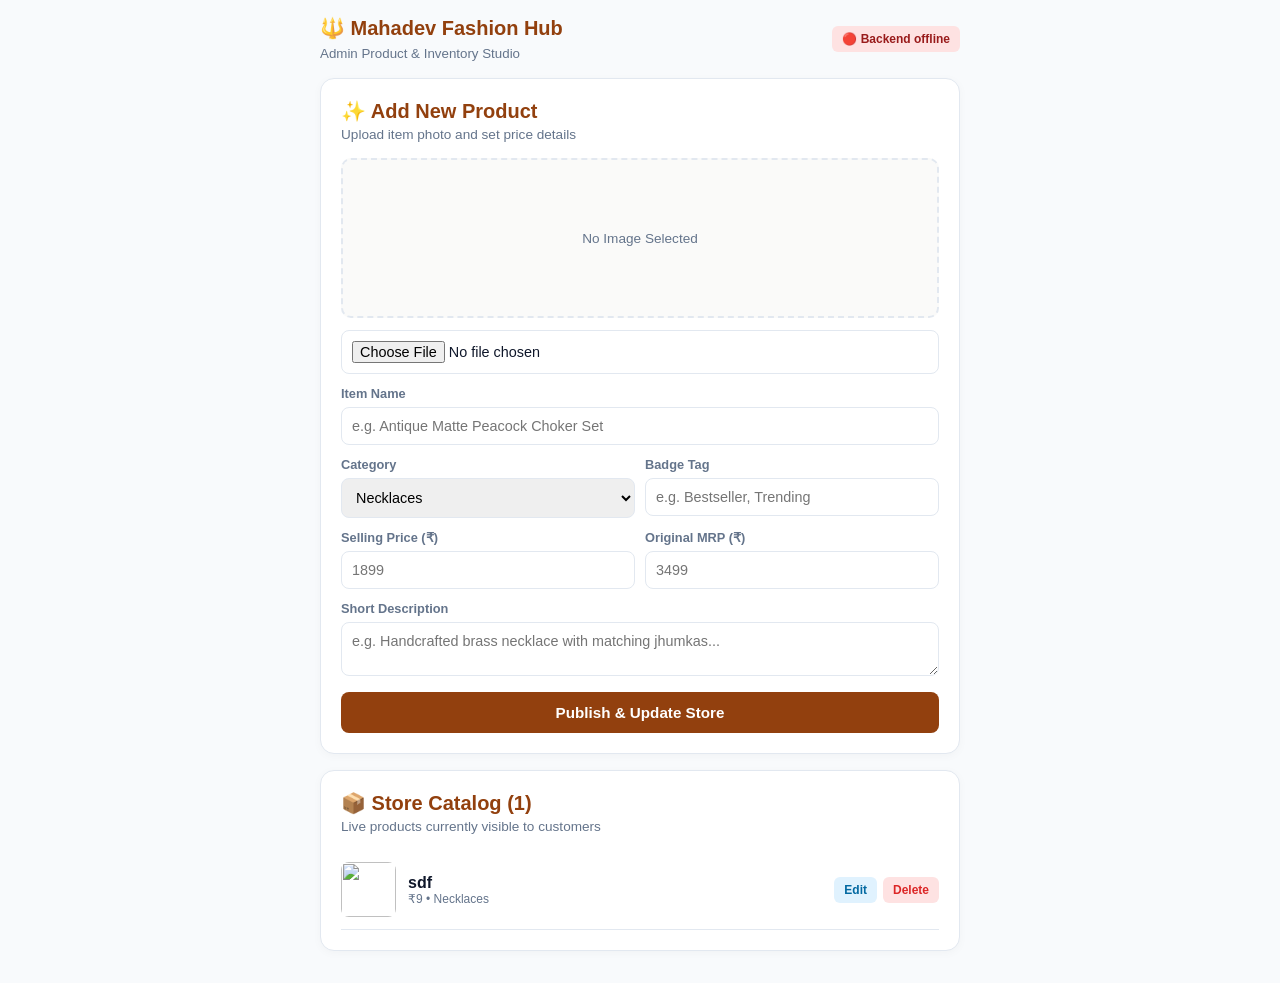
==== admin.html @ 457aa830 "Update store via backend sync" ====
<!DOCTYPE html>
<html lang="en">
<head>
  <meta charset="UTF-8">
  <meta name="viewport" content="width=device-width, initial-scale=1.0">
  <title>Mahadev Fashion Hub - Seller Admin</title>
  <style>
    :root {
      --primary: #92400e;
      --surface: #ffffff;
      --bg: #f8fafc;
      --border: #e2e8f0;
      --text: #0f172a;
      --muted: #64748b;
      --accent: #d97706;
      --success: #16a34a;
      --danger: #dc2626;
    }
    * { box-sizing: border-box; margin: 0; padding: 0; font-family: -apple-system, BlinkMacSystemFont, "Segoe UI", Roboto, sans-serif; }
    body { background: var(--bg); color: var(--text); padding: 16px; display: flex; justify-content: center; }
    .admin-container { width: 100%; max-width: 640px; }

    /* Cards */
    .card { background: var(--surface); border: 1px solid var(--border); border-radius: 14px; padding: 20px; margin-bottom: 16px; box-shadow: 0 2px 10px rgba(0,0,0,0.03); }
    h2 { font-size: 1.25rem; color: var(--primary); margin-bottom: 4px; }
    p.sub { font-size: 0.85rem; color: var(--muted); margin-bottom: 16px; }

    label { display: block; font-size: 0.8rem; font-weight: 600; color: var(--muted); margin-bottom: 6px; }
    input, select, textarea { width: 100%; padding: 10px; border: 1px solid var(--border); border-radius: 8px; font-size: 0.9rem; margin-bottom: 12px; }
    .row { display: flex; gap: 10px; }
    .row > div { flex: 1; }

    /* Image Preview */
    .preview-box { width: 100%; height: 160px; border: 2px dashed var(--border); border-radius: 10px; display: flex; align-items: center; justify-content: center; overflow: hidden; margin-bottom: 12px; background: #fafaf9; position: relative; }
    .preview-box img { width: 100%; height: 100%; object-fit: contain; display: none; }
    .preview-box span { color: var(--muted); font-size: 0.85rem; }

    /* Buttons */
    .btn { width: 100%; padding: 12px; border: none; border-radius: 8px; font-weight: 700; cursor: pointer; font-size: 0.95rem; }
    .btn-primary { background: var(--primary); color: #fff; }
    .btn-success { background: var(--success); color: #fff; }
    .btn-outline { background: transparent; border: 1px solid var(--border); color: var(--muted); margin-top: 6px; }
    
    /* Product List */
    .item-card { display: flex; gap: 12px; align-items: center; border-bottom: 1px solid var(--border); padding: 12px 0; }
    .item-card img { width: 55px; height: 55px; border-radius: 8px; object-fit: cover; }
    .item-meta { flex: 1; }
    .item-actions { display: flex; gap: 6px; }
    .btn-sm { padding: 6px 10px; border-radius: 6px; border: none; cursor: pointer; font-size: 0.75rem; font-weight: 600; }
    .btn-edit { background: #e0f2fe; color: #0369a1; }
    .btn-del { background: #fee2e2; color: var(--danger); }

    /* Settings Modal / Drawer */
    #configBanner { background: #fef3c7; border: 1px solid #fde68a; border-radius: 10px; padding: 12px; margin-bottom: 16px; font-size: 0.85rem; color: #92400e; }
  </style>
</head>
<body>

  <div class="admin-container">

    <!-- Header -->
    <div style="display:flex; justify-content:space-between; align-items:center; margin-bottom:16px;">
      <div>
        <h2>🔱 Mahadev Fashion Hub</h2>
        <small style="color:var(--muted)">Admin Product & Inventory Studio</small>
      </div>
      <span id="syncStatusBadge" style="display:inline-flex; align-items:center; gap:6px; background:#dcfce7; color:#166534; font-size:0.75rem; font-weight:600; padding:6px 10px; border-radius:6px;">🟢 Auto-Sync Active</span>
    </div>

    <!-- Backend sync notice (credentials handled server-side) -->

    <div id="statusNotice" style="display:none;" class="card"></div>

    <!-- 2. Product Editor / Upload Form -->
    <div class="card">
      <h2 id="formTitle">✨ Add New Product</h2>
      <p class="sub">Upload item photo and set price details</p>

      <input type="hidden" id="editProductId" value="">

      <!-- Image Upload & Preview -->
        <div class="preview-box" id="previewContainer">
        <span id="previewPlaceholder">No Image Selected</span>
        <img id="imgPreview" src="" alt="Product Preview">
      </div>
      <input type="file" id="imageInput" accept="image/*" onchange="handleImageSelection(event)">

      <label>Item Name</label>
      <input type="text" id="pTitle" placeholder="e.g. Antique Matte Peacock Choker Set">

      <div class="row">
        <div>
          <label>Category</label>
          <select id="pCat">
            <option value="Necklaces">Necklaces</option>
            <option value="Earrings">Earrings</option>
            <option value="Bangles">Bangles</option>
            <option value="Rings">Rings</option>
            <option value="Sarees">Sarees & Ethnic</option>
            <option value="Ornaments">Hair Ornaments</option>
            <option value="Accessories">Accessories</option>
          </select>
        </div>
        <div>
          <label>Badge Tag</label>
          <input type="text" id="pTag" placeholder="e.g. Bestseller, Trending">
        </div>
      </div>

      <div class="row">
        <div>
          <label>Selling Price (₹)</label>
          <input type="number" id="pPrice" placeholder="1899">
        </div>
        <div>
          <label>Original MRP (₹)</label>
          <input type="number" id="pMrp" placeholder="3499">
        </div>
      </div>

      <label>Short Description</label>
      <textarea id="pDesc" rows="2" placeholder="e.g. Handcrafted brass necklace with matching jhumkas..."></textarea>

      <button class="btn btn-primary" id="saveBtn" onclick="saveProduct()">Publish & Update Store</button>
      <button class="btn btn-outline" id="cancelEditBtn" style="display:none;" onclick="resetForm()">Cancel Edit</button>
    </div>

    <!-- 3. Current Live Catalog -->
    <div class="card">
      <h2>📦 Store Catalog (<span id="countDisplay">0</span>)</h2>
      <p class="sub">Live products currently visible to customers</p>
      
      <div id="itemsContainer">Loading products...</div>
    </div>

  </div>

  <script>
    let productsList = [];
    let currentBase64Image = "";

    // 1. Initialize
    document.addEventListener("DOMContentLoaded", () => {
      fetchCatalog();
      checkBackendHealth();
    });

    // 🩺 Ping backend to show real status
    async function checkBackendHealth() {
      const badge = document.getElementById("syncStatusBadge");
      if (!badge) return;
      try {
        const res = await fetch("http://localhost:5000/health", { cache: "no-store" });
        const data = await res.json();
        if (data.ok && data.token_set) {
          badge.style.background = "#dcfce7";
          badge.style.color = "#166534";
          badge.innerText = "🟢 Auto-Sync Active";
        } else {
          badge.style.background = "#fef3c7";
          badge.style.color = "#92400e";
          badge.innerText = "🟡 Backend up, no token";
        }
      } catch {
        badge.style.background = "#fee2e2";
        badge.style.color = "#991b1b";
        badge.innerText = "🔴 Backend offline";
      }
    }

    // 🔒 Credentials handled by backend Python sync script (auto_patch_sync.py).
    // No tokens or repo names stored in the browser.

    // 2. Read products directly from GitHub API
    // 📦 Catalog is loaded from local products.json only.
    // Backend Python script handles GitHub push.
    async function fetchCatalog() {
      try {
        const res = await fetch(`products.json?_t=${Date.now()}`);
        if (!res.ok) throw new Error("products.json not found");
        productsList = await res.json();
        renderCatalog();
      } catch (e) {
        document.getElementById("itemsContainer").innerHTML =
          "<p style='color:var(--muted);'>Could not load products.json — run the backend sync script.</p>";
      }
    }

    // 3. Image Compression & Handling
    // 3. Image Handling (Preview Only)
    function handleImageSelection(event) {
      const file = event.target.files[0];
      if (!file) return;
      currentImageFile = file;

      // Preview locally without uploading
      const reader = new FileReader();
      reader.onload = function(e) {
        document.getElementById("imgPreview").src = e.target.result;
        document.getElementById("imgPreview").style.display = "block";
        document.getElementById("previewPlaceholder").style.display = "none";
      };
      reader.readAsDataURL(file);
    }

    // 4. Render Catalog in Admin
    function renderCatalog() {
      document.getElementById("countDisplay").innerText = productsList.length;
      const container = document.getElementById("itemsContainer");

      if (productsList.length === 0) {
        container.innerHTML = "<p style='color:var(--muted); padding:10px 0;'>No items in catalog.</p>";
        return;
      }

      container.innerHTML = productsList.map((item, index) => `
        <div class="item-card">
          <img src="${item.image}" alt="">
          <div class="item-meta">
            <strong>${item.title}</strong>
            <div style="color:var(--muted); font-size:0.75rem;">₹${item.price} • ${item.category}</div>
          </div>
          <div class="item-actions">
            <button class="btn-sm btn-edit" onclick="editProduct(${index})">Edit</button>
            <button class="btn-sm btn-del" onclick="deleteProduct(${index})">Delete</button>
          </div>
        </div>
      `).join("");
    }

    // 5. Save / Edit Product
    async function saveProduct() {
      const title = document.getElementById("pTitle").value.trim();
      const price = Number(document.getElementById("pPrice").value);
      const mrp = Number(document.getElementById("pMrp").value) || price;
      const category = document.getElementById("pCat").value;
      const tag = document.getElementById("pTag").value.trim();
      const desc = document.getElementById("pDesc").value.trim();
      const editId = document.getElementById("editProductId").value;
      const saveBtn = document.getElementById("saveBtn");
      const original = saveBtn.innerText;

      if (!title || !price) {
        alert("Please enter product name and selling price.");
        return;
      }

      // 1. Upload image if a new file was selected
      let imgUrl = null;
      if (currentImageFile) {
        saveBtn.innerText = "⏳ Uploading image...";
        saveBtn.disabled = true;
        try {
          const form = new FormData();
          form.append("file", currentImageFile);
          form.append("filename", currentImageFile.name);
          const upRes = await fetch("http://localhost:5000/upload", {
            method: "POST",
            body: form
          });
          const upData = await upRes.json();
          if (!upData.ok) throw new Error(upData.error);
          imgUrl = upData.url;
        } catch (e) {
          alert("❌ Image upload failed: " + e.message);
          saveBtn.innerText = original;
          saveBtn.disabled = false;
          return;
        }
      } else if (editId) {
        // Keep the existing image if editing without a new file
        const existing = productsList.find(p => p.id === editId);
        if (existing) imgUrl = existing.image;
      }

      if (!imgUrl) {
        alert("Please select an image.");
        saveBtn.innerText = original;
        saveBtn.disabled = false;
        return;
      }

      // 2. Build product object and update list
      if (editId) {
        const idx = productsList.findIndex(p => p.id === editId);
        if (idx !== -1) {
          productsList[idx] = { id: editId, title, price, originalPrice: mrp, category, tag, description: desc, image: imgUrl };
        }
      } else {
        const newItem = {
          id: "AJ-" + Date.now().toString().slice(-4),
          title, price, originalPrice: mrp, category, tag: tag || "New", description: desc, image: imgUrl
        };
        productsList.unshift(newItem);
      }

      renderCatalog();
      resetForm();
      
      // 3. Push the updated catalog (with Cloudinary URLs) to GitHub
      await pushChangesToGitHub("Update product: " + title);
    }

    function editProduct(index) {
      const p = productsList[index];
      currentImageFile = null;
      document.getElementById("formTitle").innerText = "✏️ Edit Product";
      document.getElementById("editProductId").value = p.id;
      document.getElementById("pTitle").value = p.title;
      document.getElementById("pPrice").value = p.price;
      document.getElementById("pMrp").value = p.originalPrice;
      document.getElementById("pCat").value = p.category;
      document.getElementById("pTag").value = p.tag;
      document.getElementById("pDesc").value = p.description;

      document.getElementById("imgPreview").src = p.image;
      document.getElementById("imgPreview").style.display = "block";
      document.getElementById("previewPlaceholder").style.display = "none";

      document.getElementById("saveBtn").innerText = "Update & Sync";
      document.getElementById("cancelEditBtn").style.display = "block";
      window.scrollTo({ top: 0, behavior: 'smooth' });
    }

    function resetForm() {
      document.getElementById("formTitle").innerText = "✨ Add New Product";
      document.getElementById("editProductId").value = "";
      document.getElementById("pTitle").value = "";
      document.getElementById("pPrice").value = "";
      document.getElementById("pMrp").value = "";
      document.getElementById("pTag").value = "";
      document.getElementById("pDesc").value = "";
      document.getElementById("imageInput").value = "";
      document.getElementById("imgPreview").src = "";
      document.getElementById("imgPreview").style.display = "none";
      document.getElementById("previewPlaceholder").style.display = "block";
      document.getElementById("saveBtn").innerText = "Publish & Update Store";
      document.getElementById("cancelEditBtn").style.display = "none";
      currentBase64Image = null;
    }

    async function deleteProduct(index) {
      const title = productsList[index].title;
      if (confirm(`Are you sure you want to delete "${title}"?`)) {
        productsList.splice(index, 1);
        renderCatalog();
        await pushChangesToGitHub("Deleted product: " + title);
      }
    }

    // 🚀 AUTO-SYNC: POST to backend server, which pushes to GitHub
    async function pushChangesToGitHub(commitMessage) {
      const saveBtn = document.getElementById("saveBtn");
      const original = saveBtn.innerText;
      saveBtn.innerText = "⏳ Pushing to GitHub...";
      saveBtn.disabled = true;

      try {
        const res = await fetch("http://localhost:5000/save", {
          method: "POST",
          headers: { "Content-Type": "application/json" },
          body: JSON.stringify(productsList)
        });
        const data = await res.json();

        if (data.ok) {
          saveBtn.innerText = "✅ Live!";
          setTimeout(() => {
            saveBtn.innerText = original;
            saveBtn.disabled = false;
          }, 1500);
        } else {
          alert("❌ Sync failed: " + (data.error || "Unknown error"));
          saveBtn.innerText = original;
          saveBtn.disabled = false;
        }
      } catch (e) {
        alert("❌ Backend not running.\n\nStart it with: start.bat\n\nError: " + e.message);
        saveBtn.innerText = original;
        saveBtn.disabled = false;
      }
    }
  </script>
</body>
</html>
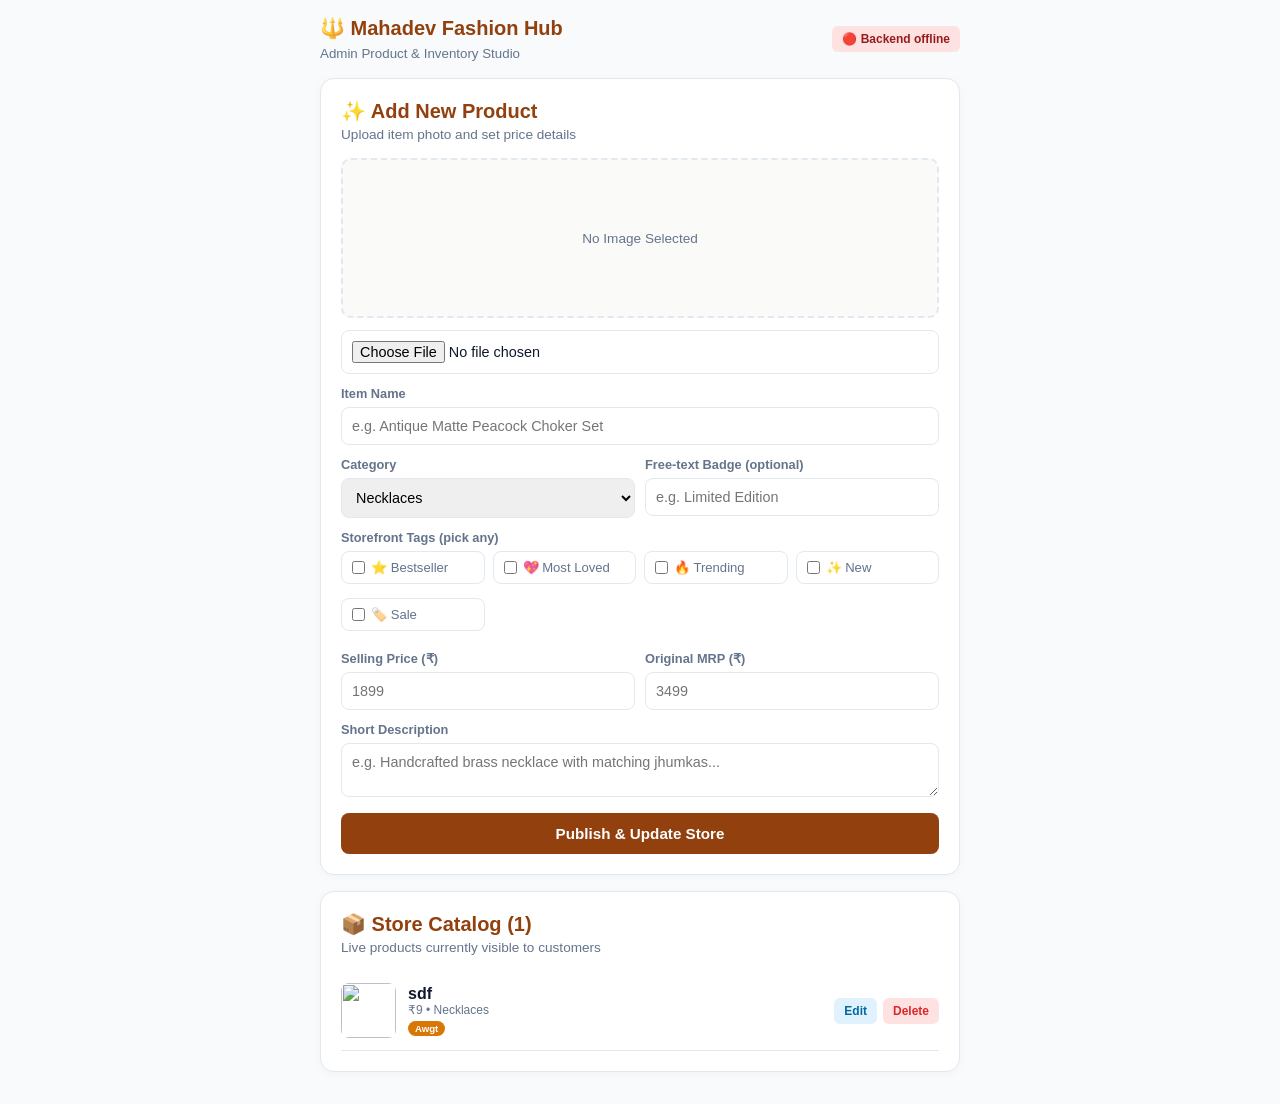
==== commit 25d5c4a8: "Update store via backend sync" ====
--- a/admin.html
+++ b/admin.html
@@ -20,7 +20,6 @@
     body { background: var(--bg); color: var(--text); padding: 16px; display: flex; justify-content: center; }
     .admin-container { width: 100%; max-width: 640px; }
 
-    /* Cards */
     .card { background: var(--surface); border: 1px solid var(--border); border-radius: 14px; padding: 20px; margin-bottom: 16px; box-shadow: 0 2px 10px rgba(0,0,0,0.03); }
     h2 { font-size: 1.25rem; color: var(--primary); margin-bottom: 4px; }
     p.sub { font-size: 0.85rem; color: var(--muted); margin-bottom: 16px; }
@@ -34,13 +33,50 @@
     .preview-box { width: 100%; height: 160px; border: 2px dashed var(--border); border-radius: 10px; display: flex; align-items: center; justify-content: center; overflow: hidden; margin-bottom: 12px; background: #fafaf9; position: relative; }
     .preview-box img { width: 100%; height: 100%; object-fit: contain; display: none; }
     .preview-box span { color: var(--muted); font-size: 0.85rem; }
+
+    /* ═══════════════════════════════════════════════════════════ */
+    /* [TAG CHECKBOXES] Multi-select tag picker                    */
+    /* ═══════════════════════════════════════════════════════════ */
+    .tag-grid {
+      display: grid;
+      grid-template-columns: repeat(auto-fill, minmax(130px, 1fr));
+      gap: 8px;
+      margin-bottom: 14px;
+    }
+    .tag-option {
+      display: flex;
+      align-items: center;
+      gap: 6px;
+      padding: 8px 10px;
+      border: 1px solid var(--border);
+      border-radius: 8px;
+      cursor: pointer;
+      font-size: 0.82rem;
+      font-weight: 500;
+      background: #fff;
+      transition: background 0.15s, border-color 0.15s;
+      user-select: none;
+    }
+    .tag-option:hover { border-color: var(--accent); }
+    .tag-option input[type="checkbox"] {
+      width: auto;
+      margin: 0;
+      padding: 0;
+      accent-color: var(--accent);
+      cursor: pointer;
+    }
+    .tag-option.checked {
+      background: #fef3c7;
+      border-color: var(--accent);
+    }
+    /* [END TAG CHECKBOXES] */
 
     /* Buttons */
     .btn { width: 100%; padding: 12px; border: none; border-radius: 8px; font-weight: 700; cursor: pointer; font-size: 0.95rem; }
     .btn-primary { background: var(--primary); color: #fff; }
     .btn-success { background: var(--success); color: #fff; }
     .btn-outline { background: transparent; border: 1px solid var(--border); color: var(--muted); margin-top: 6px; }
-    
+
     /* Product List */
     .item-card { display: flex; gap: 12px; align-items: center; border-bottom: 1px solid var(--border); padding: 12px 0; }
     .item-card img { width: 55px; height: 55px; border-radius: 8px; object-fit: cover; }
@@ -50,15 +86,28 @@
     .btn-edit { background: #e0f2fe; color: #0369a1; }
     .btn-del { background: #fee2e2; color: var(--danger); }
 
-    /* Settings Modal / Drawer */
     #configBanner { background: #fef3c7; border: 1px solid #fde68a; border-radius: 10px; padding: 12px; margin-bottom: 16px; font-size: 0.85rem; color: #92400e; }
+
+    /* Small tag pills shown in the item list */
+    .item-tags { display: flex; flex-wrap: wrap; gap: 4px; margin-top: 4px; }
+    .item-tag {
+      background: var(--accent);
+      color: #fff;
+      font-size: 0.6rem;
+      padding: 2px 7px;
+      border-radius: 10px;
+      text-transform: capitalize;
+      font-weight: 600;
+    }
   </style>
 </head>
 <body>
 
   <div class="admin-container">
 
-    <!-- Header -->
+    <!-- ═══════════════════════════════════════════════════════════ -->
+    <!-- [HEADER] Brand + sync status badge                          -->
+    <!-- ═══════════════════════════════════════════════════════════ -->
     <div style="display:flex; justify-content:space-between; align-items:center; margin-bottom:16px;">
       <div>
         <h2>🔱 Mahadev Fashion Hub</h2>
@@ -66,20 +115,20 @@
       </div>
       <span id="syncStatusBadge" style="display:inline-flex; align-items:center; gap:6px; background:#dcfce7; color:#166534; font-size:0.75rem; font-weight:600; padding:6px 10px; border-radius:6px;">🟢 Auto-Sync Active</span>
     </div>
-
-    <!-- Backend sync notice (credentials handled server-side) -->
+    <!-- [END HEADER] -->
 
     <div id="statusNotice" style="display:none;" class="card"></div>
 
-    <!-- 2. Product Editor / Upload Form -->
+    <!-- ═══════════════════════════════════════════════════════════ -->
+    <!-- [PRODUCT FORM] Add / edit product                            -->
+    <!-- ═══════════════════════════════════════════════════════════ -->
     <div class="card">
       <h2 id="formTitle">✨ Add New Product</h2>
       <p class="sub">Upload item photo and set price details</p>
 
       <input type="hidden" id="editProductId" value="">
 
-      <!-- Image Upload & Preview -->
-        <div class="preview-box" id="previewContainer">
+      <div class="preview-box" id="previewContainer">
         <span id="previewPlaceholder">No Image Selected</span>
         <img id="imgPreview" src="" alt="Product Preview">
       </div>
@@ -102,10 +151,40 @@
           </select>
         </div>
         <div>
-          <label>Badge Tag</label>
-          <input type="text" id="pTag" placeholder="e.g. Bestseller, Trending">
+          <label>Free-text Badge (optional)</label>
+          <input type="text" id="pTag" placeholder="e.g. Limited Edition">
         </div>
       </div>
+
+      <!-- ═════════════════════════════════════════════════════════ -->
+      <!-- [TAG CHECKBOXES] Multi-select tags for storefront filters -->
+      <!-- ------------------------------------------------------- -->
+      <!-- These drive the filter chips on index.html:               -->
+      <!--   bestseller  → ⭐ Best Sellers                           -->
+      <!--   most_loved  → 💖 Most Loved                             -->
+      <!--   trending    → 🔥 Trending                               -->
+      <!--   new         → ✨ New                                    -->
+      <!--   sale        → 🏷️ Sale                                   -->
+      <!-- ═════════════════════════════════════════════════════════ -->
+      <label>Storefront Tags (pick any)</label>
+      <div class="tag-grid" id="tagGrid">
+        <label class="tag-option" data-tag="bestseller">
+          <input type="checkbox" value="bestseller"> ⭐ Bestseller
+        </label>
+        <label class="tag-option" data-tag="most_loved">
+          <input type="checkbox" value="most_loved"> 💖 Most Loved
+        </label>
+        <label class="tag-option" data-tag="trending">
+          <input type="checkbox" value="trending"> 🔥 Trending
+        </label>
+        <label class="tag-option" data-tag="new">
+          <input type="checkbox" value="new"> ✨ New
+        </label>
+        <label class="tag-option" data-tag="sale">
+          <input type="checkbox" value="sale"> 🏷️ Sale
+        </label>
+      </div>
+      <!-- [END TAG CHECKBOXES] -->
 
       <div class="row">
         <div>
@@ -124,28 +203,66 @@
       <button class="btn btn-primary" id="saveBtn" onclick="saveProduct()">Publish & Update Store</button>
       <button class="btn btn-outline" id="cancelEditBtn" style="display:none;" onclick="resetForm()">Cancel Edit</button>
     </div>
-
-    <!-- 3. Current Live Catalog -->
+    <!-- [END PRODUCT FORM] -->
+
+    <!-- ═══════════════════════════════════════════════════════════ -->
+    <!-- [CATALOG LIST] Current live catalog                          -->
+    <!-- ═══════════════════════════════════════════════════════════ -->
     <div class="card">
       <h2>📦 Store Catalog (<span id="countDisplay">0</span>)</h2>
       <p class="sub">Live products currently visible to customers</p>
-      
+
       <div id="itemsContainer">Loading products...</div>
     </div>
+    <!-- [END CATALOG LIST] -->
 
   </div>
 
   <script>
+    /* ═══════════════════════════════════════════════════════════ */
+    /* [STATE] Admin panel state                                   */
+    /* ═══════════════════════════════════════════════════════════ */
     let productsList = [];
-    let currentBase64Image = "";
-
-    // 1. Initialize
+    let currentImageFile = null;
+    /* [END STATE] */
+
+    /* ═══════════════════════════════════════════════════════════ */
+    /* [INIT] Boot admin                                            */
+    /* ═══════════════════════════════════════════════════════════ */
     document.addEventListener("DOMContentLoaded", () => {
       fetchCatalog();
       checkBackendHealth();
+      setupTagCheckboxes();
     });
-
-    // 🩺 Ping backend to show real status
+    /* [END INIT] */
+
+    /* ═══════════════════════════════════════════════════════════ */
+    /* [TAG CHECKBOXES] Visual checked state + change handling      */
+    /* ═══════════════════════════════════════════════════════════ */
+    function setupTagCheckboxes() {
+      document.querySelectorAll(".tag-option input[type='checkbox']").forEach(cb => {
+        cb.addEventListener("change", () => {
+          cb.closest(".tag-option").classList.toggle("checked", cb.checked);
+        });
+      });
+    }
+
+    function getSelectedTags() {
+      return Array.from(document.querySelectorAll(".tag-option input:checked"))
+                  .map(cb => cb.value);
+    }
+
+    function setSelectedTags(tags) {
+      document.querySelectorAll(".tag-option input[type='checkbox']").forEach(cb => {
+        cb.checked = tags.includes(cb.value);
+        cb.closest(".tag-option").classList.toggle("checked", cb.checked);
+      });
+    }
+    /* [END TAG CHECKBOXES] */
+
+    /* ═══════════════════════════════════════════════════════════ */
+    /* [HEALTH] Backend ping                                        */
+    /* ═══════════════════════════════════════════════════════════ */
     async function checkBackendHealth() {
       const badge = document.getElementById("syncStatusBadge");
       if (!badge) return;
@@ -167,33 +284,40 @@
         badge.innerText = "🔴 Backend offline";
       }
     }
-
-    // 🔒 Credentials handled by backend Python sync script (auto_patch_sync.py).
-    // No tokens or repo names stored in the browser.
-
-    // 2. Read products directly from GitHub API
-    // 📦 Catalog is loaded from local products.json only.
-    // Backend Python script handles GitHub push.
+    /* [END HEALTH] */
+
+    /* ═══════════════════════════════════════════════════════════ */
+    /* [FETCH] Load products.json                                   */
+    /* ═══════════════════════════════════════════════════════════ */
     async function fetchCatalog() {
       try {
         const res = await fetch(`products.json?_t=${Date.now()}`);
         if (!res.ok) throw new Error("products.json not found");
         productsList = await res.json();
+
+        // Backwards compat: convert old single "tag" to "tags" array
+        productsList.forEach(p => {
+          if (!Array.isArray(p.tags)) {
+            p.tags = p.tag ? [String(p.tag).toLowerCase().replace(/\s+/g, "_")] : [];
+          }
+        });
+
         renderCatalog();
       } catch (e) {
         document.getElementById("itemsContainer").innerHTML =
           "<p style='color:var(--muted);'>Could not load products.json — run the backend sync script.</p>";
       }
     }
-
-    // 3. Image Compression & Handling
-    // 3. Image Handling (Preview Only)
+    /* [END FETCH] */
+
+    /* ═══════════════════════════════════════════════════════════ */
+    /* [IMAGE] Preview only (upload happens on save)                */
+    /* ═══════════════════════════════════════════════════════════ */
     function handleImageSelection(event) {
       const file = event.target.files[0];
       if (!file) return;
       currentImageFile = file;
 
-      // Preview locally without uploading
       const reader = new FileReader();
       reader.onload = function(e) {
         document.getElementById("imgPreview").src = e.target.result;
@@ -202,8 +326,11 @@
       };
       reader.readAsDataURL(file);
     }
-
-    // 4. Render Catalog in Admin
+    /* [END IMAGE] */
+
+    /* ═══════════════════════════════════════════════════════════ */
+    /* [RENDER] Catalog list                                        */
+    /* ═══════════════════════════════════════════════════════════ */
     function renderCatalog() {
       document.getElementById("countDisplay").innerText = productsList.length;
       const container = document.getElementById("itemsContainer");
@@ -213,29 +340,39 @@
         return;
       }
 
-      container.innerHTML = productsList.map((item, index) => `
+      container.innerHTML = productsList.map((item, index) => {
+        const tagPills = (item.tags || []).map(t =>
+          `<span class="item-tag">${t.replace("_", " ")}</span>`
+        ).join("");
+
+        return `
         <div class="item-card">
           <img src="${item.image}" alt="">
           <div class="item-meta">
             <strong>${item.title}</strong>
             <div style="color:var(--muted); font-size:0.75rem;">₹${item.price} • ${item.category}</div>
+            ${tagPills ? `<div class="item-tags">${tagPills}</div>` : ""}
           </div>
           <div class="item-actions">
             <button class="btn-sm btn-edit" onclick="editProduct(${index})">Edit</button>
             <button class="btn-sm btn-del" onclick="deleteProduct(${index})">Delete</button>
           </div>
         </div>
-      `).join("");
-    }
-
-    // 5. Save / Edit Product
+      `;
+      }).join("");
+    }
+    /* [END RENDER] */
+
+    /* ═══════════════════════════════════════════════════════════ */
+    /* [SAVE] Upload image (if new) + save product                  */
+    /* ═══════════════════════════════════════════════════════════ */
     async function saveProduct() {
       const title = document.getElementById("pTitle").value.trim();
       const price = Number(document.getElementById("pPrice").value);
-      const mrp = Number(document.getElementById("pMrp").value) || price;
+      const mrp   = Number(document.getElementById("pMrp").value) || price;
       const category = document.getElementById("pCat").value;
-      const tag = document.getElementById("pTag").value.trim();
-      const desc = document.getElementById("pDesc").value.trim();
+      const freeTag  = document.getElementById("pTag").value.trim();
+      const desc  = document.getElementById("pDesc").value.trim();
       const editId = document.getElementById("editProductId").value;
       const saveBtn = document.getElementById("saveBtn");
       const original = saveBtn.innerText;
@@ -244,6 +381,8 @@
         alert("Please enter product name and selling price.");
         return;
       }
+
+      const selectedTags = getSelectedTags();
 
       // 1. Upload image if a new file was selected
       let imgUrl = null;
@@ -268,7 +407,6 @@
           return;
         }
       } else if (editId) {
-        // Keep the existing image if editing without a new file
         const existing = productsList.find(p => p.id === editId);
         if (existing) imgUrl = existing.image;
       }
@@ -280,38 +418,49 @@
         return;
       }
 
-      // 2. Build product object and update list
+      // 2. Build product object
+      const productObj = {
+        id: editId || "AJ-" + Date.now().toString().slice(-4),
+        title,
+        price,
+        originalPrice: mrp,
+        category,
+        tag: freeTag,           // kept for backwards compat
+        tags: selectedTags,     // new multi-tag array
+        description: desc,
+        image: imgUrl
+      };
+
       if (editId) {
         const idx = productsList.findIndex(p => p.id === editId);
-        if (idx !== -1) {
-          productsList[idx] = { id: editId, title, price, originalPrice: mrp, category, tag, description: desc, image: imgUrl };
-        }
+        if (idx !== -1) productsList[idx] = productObj;
       } else {
-        const newItem = {
-          id: "AJ-" + Date.now().toString().slice(-4),
-          title, price, originalPrice: mrp, category, tag: tag || "New", description: desc, image: imgUrl
-        };
-        productsList.unshift(newItem);
+        productsList.unshift(productObj);
       }
 
       renderCatalog();
       resetForm();
-      
-      // 3. Push the updated catalog (with Cloudinary URLs) to GitHub
       await pushChangesToGitHub("Update product: " + title);
     }
-
+    /* [END SAVE] */
+
+    /* ═══════════════════════════════════════════════════════════ */
+    /* [EDIT] Load product into form                                */
+    /* ═══════════════════════════════════════════════════════════ */
     function editProduct(index) {
       const p = productsList[index];
       currentImageFile = null;
+
       document.getElementById("formTitle").innerText = "✏️ Edit Product";
       document.getElementById("editProductId").value = p.id;
       document.getElementById("pTitle").value = p.title;
       document.getElementById("pPrice").value = p.price;
-      document.getElementById("pMrp").value = p.originalPrice;
-      document.getElementById("pCat").value = p.category;
-      document.getElementById("pTag").value = p.tag;
-      document.getElementById("pDesc").value = p.description;
+      document.getElementById("pMrp").value   = p.originalPrice;
+      document.getElementById("pCat").value   = p.category;
+      document.getElementById("pTag").value   = p.tag || "";
+      document.getElementById("pDesc").value  = p.description;
+
+      setSelectedTags(p.tags || []);
 
       document.getElementById("imgPreview").src = p.image;
       document.getElementById("imgPreview").style.display = "block";
@@ -319,26 +468,35 @@
 
       document.getElementById("saveBtn").innerText = "Update & Sync";
       document.getElementById("cancelEditBtn").style.display = "block";
-      window.scrollTo({ top: 0, behavior: 'smooth' });
-    }
-
+      window.scrollTo({ top: 0, behavior: "smooth" });
+    }
+    /* [END EDIT] */
+
+    /* ═══════════════════════════════════════════════════════════ */
+    /* [RESET] Clear form                                           */
+    /* ═══════════════════════════════════════════════════════════ */
     function resetForm() {
       document.getElementById("formTitle").innerText = "✨ Add New Product";
       document.getElementById("editProductId").value = "";
       document.getElementById("pTitle").value = "";
       document.getElementById("pPrice").value = "";
-      document.getElementById("pMrp").value = "";
-      document.getElementById("pTag").value = "";
-      document.getElementById("pDesc").value = "";
+      document.getElementById("pMrp").value   = "";
+      document.getElementById("pTag").value   = "";
+      document.getElementById("pDesc").value  = "";
       document.getElementById("imageInput").value = "";
       document.getElementById("imgPreview").src = "";
       document.getElementById("imgPreview").style.display = "none";
       document.getElementById("previewPlaceholder").style.display = "block";
       document.getElementById("saveBtn").innerText = "Publish & Update Store";
       document.getElementById("cancelEditBtn").style.display = "none";
-      currentBase64Image = null;
-    }
-
+      currentImageFile = null;
+      setSelectedTags([]);
+    }
+    /* [END RESET] */
+
+    /* ═══════════════════════════════════════════════════════════ */
+    /* [DELETE] Remove product                                      */
+    /* ═══════════════════════════════════════════════════════════ */
     async function deleteProduct(index) {
       const title = productsList[index].title;
       if (confirm(`Are you sure you want to delete "${title}"?`)) {
@@ -347,8 +505,11 @@
         await pushChangesToGitHub("Deleted product: " + title);
       }
     }
-
-    // 🚀 AUTO-SYNC: POST to backend server, which pushes to GitHub
+    /* [END DELETE] */
+
+    /* ═══════════════════════════════════════════════════════════ */
+    /* [PUSH] Send catalog to backend → GitHub                      */
+    /* ═══════════════════════════════════════════════════════════ */
     async function pushChangesToGitHub(commitMessage) {
       const saveBtn = document.getElementById("saveBtn");
       const original = saveBtn.innerText;
@@ -380,6 +541,7 @@
         saveBtn.disabled = false;
       }
     }
+    /* [END PUSH] */
   </script>
 </body>
 </html>
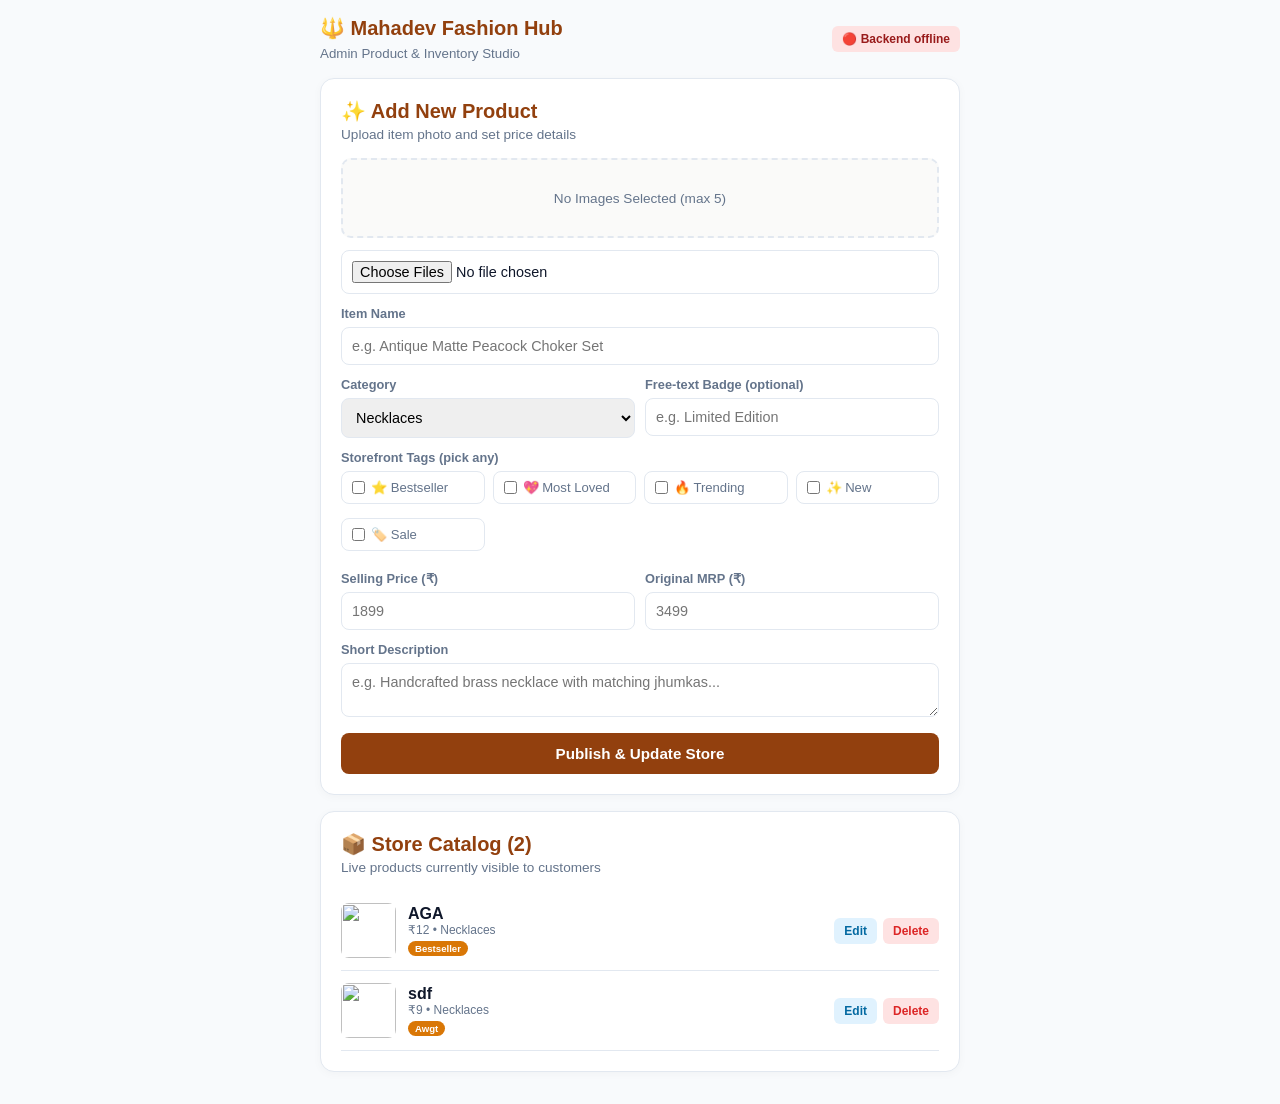
==== commit 3c6599cb: "Update store via backend sync" ====
--- a/admin.html
+++ b/admin.html
@@ -30,9 +30,56 @@
     .row > div { flex: 1; }
 
     /* Image Preview */
-    .preview-box { width: 100%; height: 160px; border: 2px dashed var(--border); border-radius: 10px; display: flex; align-items: center; justify-content: center; overflow: hidden; margin-bottom: 12px; background: #fafaf9; position: relative; }
-    .preview-box img { width: 100%; height: 100%; object-fit: contain; display: none; }
-    .preview-box span { color: var(--muted); font-size: 0.85rem; }
+    .preview-grid {
+      display: grid;
+      grid-template-columns: repeat(auto-fill, minmax(80px, 1fr));
+      gap: 8px;
+      min-height: 80px;
+      padding: 10px;
+      border: 2px dashed var(--border);
+      border-radius: 10px;
+      background: #fafaf9;
+      margin-bottom: 12px;
+      align-items: center;
+      justify-content: center;
+    }
+    .preview-grid > span {
+      grid-column: 1 / -1;
+      text-align: center;
+      color: var(--muted);
+      font-size: 0.85rem;
+    }
+    .preview-item {
+      position: relative;
+      aspect-ratio: 1/1;
+      border-radius: 8px;
+      overflow: hidden;
+      border: 1px solid var(--border);
+      background: #fff;
+    }
+    .preview-item img {
+      width: 100%;
+      height: 100%;
+      object-fit: cover;
+      display: block;
+    }
+    .preview-remove {
+      position: absolute;
+      top: 2px;
+      right: 2px;
+      width: 20px;
+      height: 20px;
+      border-radius: 50%;
+      background: rgba(220,38,38,0.9);
+      color: #fff;
+      border: none;
+      font-size: 12px;
+      line-height: 1;
+      cursor: pointer;
+      display: flex;
+      align-items: center;
+      justify-content: center;
+    }
 
     /* ═══════════════════════════════════════════════════════════ */
     /* [TAG CHECKBOXES] Multi-select tag picker                    */
@@ -128,11 +175,10 @@
 
       <input type="hidden" id="editProductId" value="">
 
-      <div class="preview-box" id="previewContainer">
-        <span id="previewPlaceholder">No Image Selected</span>
-        <img id="imgPreview" src="" alt="Product Preview">
+      <div class="preview-grid" id="previewGrid">
+        <span id="previewPlaceholder">No Images Selected (max 5)</span>
       </div>
-      <input type="file" id="imageInput" accept="image/*" onchange="handleImageSelection(event)">
+      <input type="file" id="imageInput" accept="image/*" multiple onchange="handleImageSelection(event)">
 
       <label>Item Name</label>
       <input type="text" id="pTitle" placeholder="e.g. Antique Matte Peacock Choker Set">
@@ -223,7 +269,8 @@
     /* [STATE] Admin panel state                                   */
     /* ═══════════════════════════════════════════════════════════ */
     let productsList = [];
-    let currentImageFile = null;
+    let currentImageFiles = [];   // array of File objects (max 5)
+    let existingImageUrls = [];   // URLs kept when editing (no new upload)
     /* [END STATE] */
 
     /* ═══════════════════════════════════════════════════════════ */
@@ -314,17 +361,60 @@
     /* [IMAGE] Preview only (upload happens on save)                */
     /* ═══════════════════════════════════════════════════════════ */
     function handleImageSelection(event) {
-      const file = event.target.files[0];
-      if (!file) return;
-      currentImageFile = file;
-
-      const reader = new FileReader();
-      reader.onload = function(e) {
-        document.getElementById("imgPreview").src = e.target.result;
-        document.getElementById("imgPreview").style.display = "block";
-        document.getElementById("previewPlaceholder").style.display = "none";
-      };
-      reader.readAsDataURL(file);
+      const files = Array.from(event.target.files || []);
+      if (!files.length) return;
+
+      const remaining = 5 - currentImageFiles.length;
+      if (remaining <= 0) {
+        alert("Max 5 images per product.");
+        event.target.value = "";
+        return;
+      }
+
+      files.slice(0, remaining).forEach(f => currentImageFiles.push(f));
+      if (files.length > remaining) {
+        alert("Only first " + remaining + " added (max 5 total).");
+      }
+
+      event.target.value = "";
+      renderPreviewGrid();
+    }
+
+    function renderPreviewGrid() {
+      const grid = document.getElementById("previewGrid");
+      const ph = document.getElementById("previewPlaceholder");
+
+      const hasAny = currentImageFiles.length > 0 || existingImageUrls.length > 0;
+      if (!hasAny) {
+        grid.innerHTML = '<span id="previewPlaceholder">No Images Selected (max 5)</span>';
+        return;
+      }
+
+      const existingHTML = existingImageUrls.map((url, i) => `
+        <div class="preview-item">
+          <img src="${url}" alt="">
+          <button type="button" class="preview-remove" onclick="removeExistingImage(${i})">×</button>
+        </div>
+      `).join("");
+
+      const newHTML = currentImageFiles.map((file, i) => `
+        <div class="preview-item">
+          <img src="${URL.createObjectURL(file)}" alt="">
+          <button type="button" class="preview-remove" onclick="removeNewImage(${i})">×</button>
+        </div>
+      `).join("");
+
+      grid.innerHTML = existingHTML + newHTML;
+    }
+
+    function removeExistingImage(idx) {
+      existingImageUrls.splice(idx, 1);
+      renderPreviewGrid();
+    }
+
+    function removeNewImage(idx) {
+      currentImageFiles.splice(idx, 1);
+      renderPreviewGrid();
     }
     /* [END IMAGE] */
 
@@ -345,9 +435,10 @@
           `<span class="item-tag">${t.replace("_", " ")}</span>`
         ).join("");
 
+        const thumb = (item.images && item.images[0]) || item.image || "";
         return `
         <div class="item-card">
-          <img src="${item.image}" alt="">
+          <img src="${thumb}" alt="">
           <div class="item-meta">
             <strong>${item.title}</strong>
             <div style="color:var(--muted); font-size:0.75rem;">₹${item.price} • ${item.category}</div>
@@ -384,35 +475,36 @@
 
       const selectedTags = getSelectedTags();
 
-      // 1. Upload image if a new file was selected
-      let imgUrl = null;
-      if (currentImageFile) {
-        saveBtn.innerText = "⏳ Uploading image...";
+      // 1. Upload new images (if any were picked)
+      let uploadedUrls = [];
+      if (currentImageFiles.length > 0) {
+        saveBtn.innerText = "⏳ Uploading " + currentImageFiles.length + " image(s)...";
         saveBtn.disabled = true;
         try {
           const form = new FormData();
-          form.append("file", currentImageFile);
-          form.append("filename", currentImageFile.name);
+          currentImageFiles.forEach(f => form.append("file", f));
+          form.append("category", category);
+          form.append("product_id", editId || ("AJ-" + Date.now().toString().slice(-4)));
           const upRes = await fetch("http://localhost:5000/upload", {
             method: "POST",
             body: form
           });
           const upData = await upRes.json();
           if (!upData.ok) throw new Error(upData.error);
-          imgUrl = upData.url;
+          uploadedUrls = upData.urls || [upData.url];
         } catch (e) {
           alert("❌ Image upload failed: " + e.message);
           saveBtn.innerText = original;
           saveBtn.disabled = false;
           return;
         }
-      } else if (editId) {
-        const existing = productsList.find(p => p.id === editId);
-        if (existing) imgUrl = existing.image;
-      }
-
-      if (!imgUrl) {
-        alert("Please select an image.");
+      }
+
+      // Combine: newly uploaded + kept existing (edit mode)
+      const finalImages = [...uploadedUrls, ...existingImageUrls];
+
+      if (finalImages.length === 0) {
+        alert("Please select at least one image.");
         saveBtn.innerText = original;
         saveBtn.disabled = false;
         return;
@@ -425,10 +517,11 @@
         price,
         originalPrice: mrp,
         category,
-        tag: freeTag,           // kept for backwards compat
-        tags: selectedTags,     // new multi-tag array
+        tag: freeTag,
+        tags: selectedTags,
         description: desc,
-        image: imgUrl
+        image: finalImages[0],       // backwards compat (first image)
+        images: finalImages          // new multi-image array
       };
 
       if (editId) {
@@ -449,7 +542,9 @@
     /* ═══════════════════════════════════════════════════════════ */
     function editProduct(index) {
       const p = productsList[index];
-      currentImageFile = null;
+      currentImageFiles = [];
+      existingImageUrls = (p.images && p.images.length) ? [...p.images]
+                        : (p.image ? [p.image] : []);
 
       document.getElementById("formTitle").innerText = "✏️ Edit Product";
       document.getElementById("editProductId").value = p.id;
@@ -461,10 +556,7 @@
       document.getElementById("pDesc").value  = p.description;
 
       setSelectedTags(p.tags || []);
-
-      document.getElementById("imgPreview").src = p.image;
-      document.getElementById("imgPreview").style.display = "block";
-      document.getElementById("previewPlaceholder").style.display = "none";
+      renderPreviewGrid();
 
       document.getElementById("saveBtn").innerText = "Update & Sync";
       document.getElementById("cancelEditBtn").style.display = "block";
@@ -484,13 +576,12 @@
       document.getElementById("pTag").value   = "";
       document.getElementById("pDesc").value  = "";
       document.getElementById("imageInput").value = "";
-      document.getElementById("imgPreview").src = "";
-      document.getElementById("imgPreview").style.display = "none";
-      document.getElementById("previewPlaceholder").style.display = "block";
       document.getElementById("saveBtn").innerText = "Publish & Update Store";
       document.getElementById("cancelEditBtn").style.display = "none";
-      currentImageFile = null;
+      currentImageFiles = [];
+      existingImageUrls = [];
       setSelectedTags([]);
+      renderPreviewGrid();
     }
     /* [END RESET] */
 
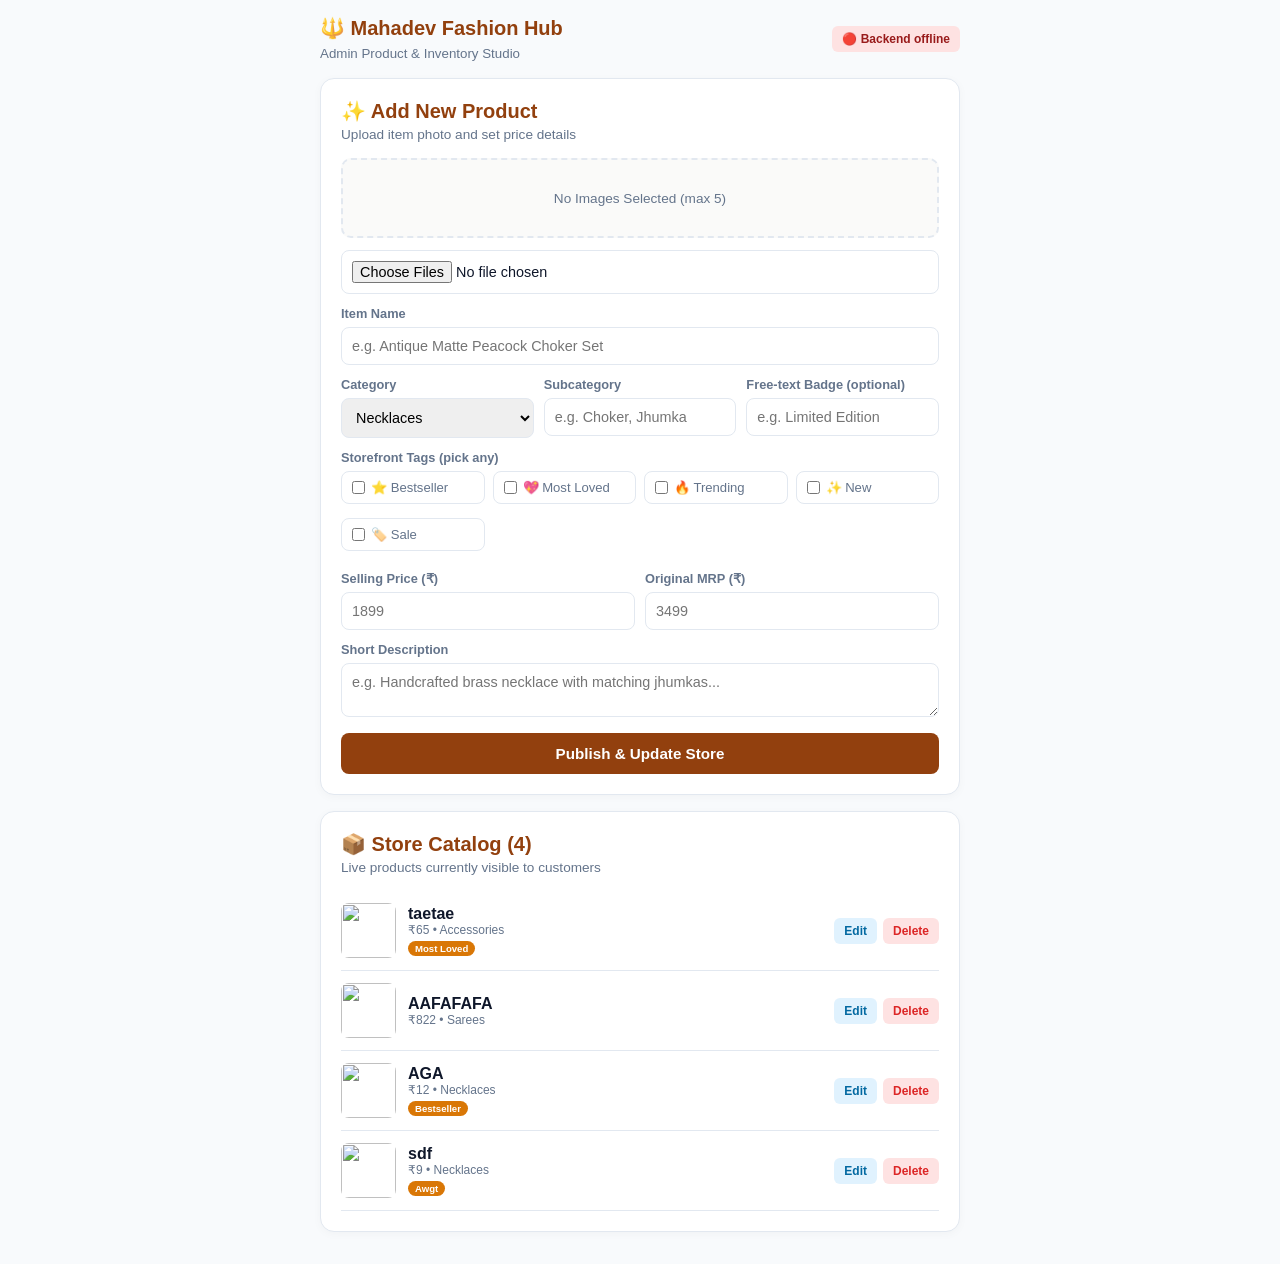
==== commit 62463f0a: "Update store via backend sync" ====
--- a/admin.html
+++ b/admin.html
@@ -195,6 +195,10 @@
             <option value="Ornaments">Hair Ornaments</option>
             <option value="Accessories">Accessories</option>
           </select>
+        </div>
+        <div>
+          <label>Subcategory</label>
+          <input type="text" id="pSubCat" placeholder="e.g. Choker, Jhumka">
         </div>
         <div>
           <label>Free-text Badge (optional)</label>
@@ -462,6 +466,7 @@
       const price = Number(document.getElementById("pPrice").value);
       const mrp   = Number(document.getElementById("pMrp").value) || price;
       const category = document.getElementById("pCat").value;
+      const subcategory = document.getElementById("pSubCat").value.trim();
       const freeTag  = document.getElementById("pTag").value.trim();
       const desc  = document.getElementById("pDesc").value.trim();
       const editId = document.getElementById("editProductId").value;
@@ -517,6 +522,7 @@
         price,
         originalPrice: mrp,
         category,
+        subcategory,
         tag: freeTag,
         tags: selectedTags,
         description: desc,
@@ -552,6 +558,7 @@
       document.getElementById("pPrice").value = p.price;
       document.getElementById("pMrp").value   = p.originalPrice;
       document.getElementById("pCat").value   = p.category;
+      document.getElementById("pSubCat").value = p.subcategory || "";
       document.getElementById("pTag").value   = p.tag || "";
       document.getElementById("pDesc").value  = p.description;
 
@@ -574,6 +581,7 @@
       document.getElementById("pPrice").value = "";
       document.getElementById("pMrp").value   = "";
       document.getElementById("pTag").value   = "";
+      document.getElementById("pSubCat").value = "";
       document.getElementById("pDesc").value  = "";
       document.getElementById("imageInput").value = "";
       document.getElementById("saveBtn").innerText = "Publish & Update Store";
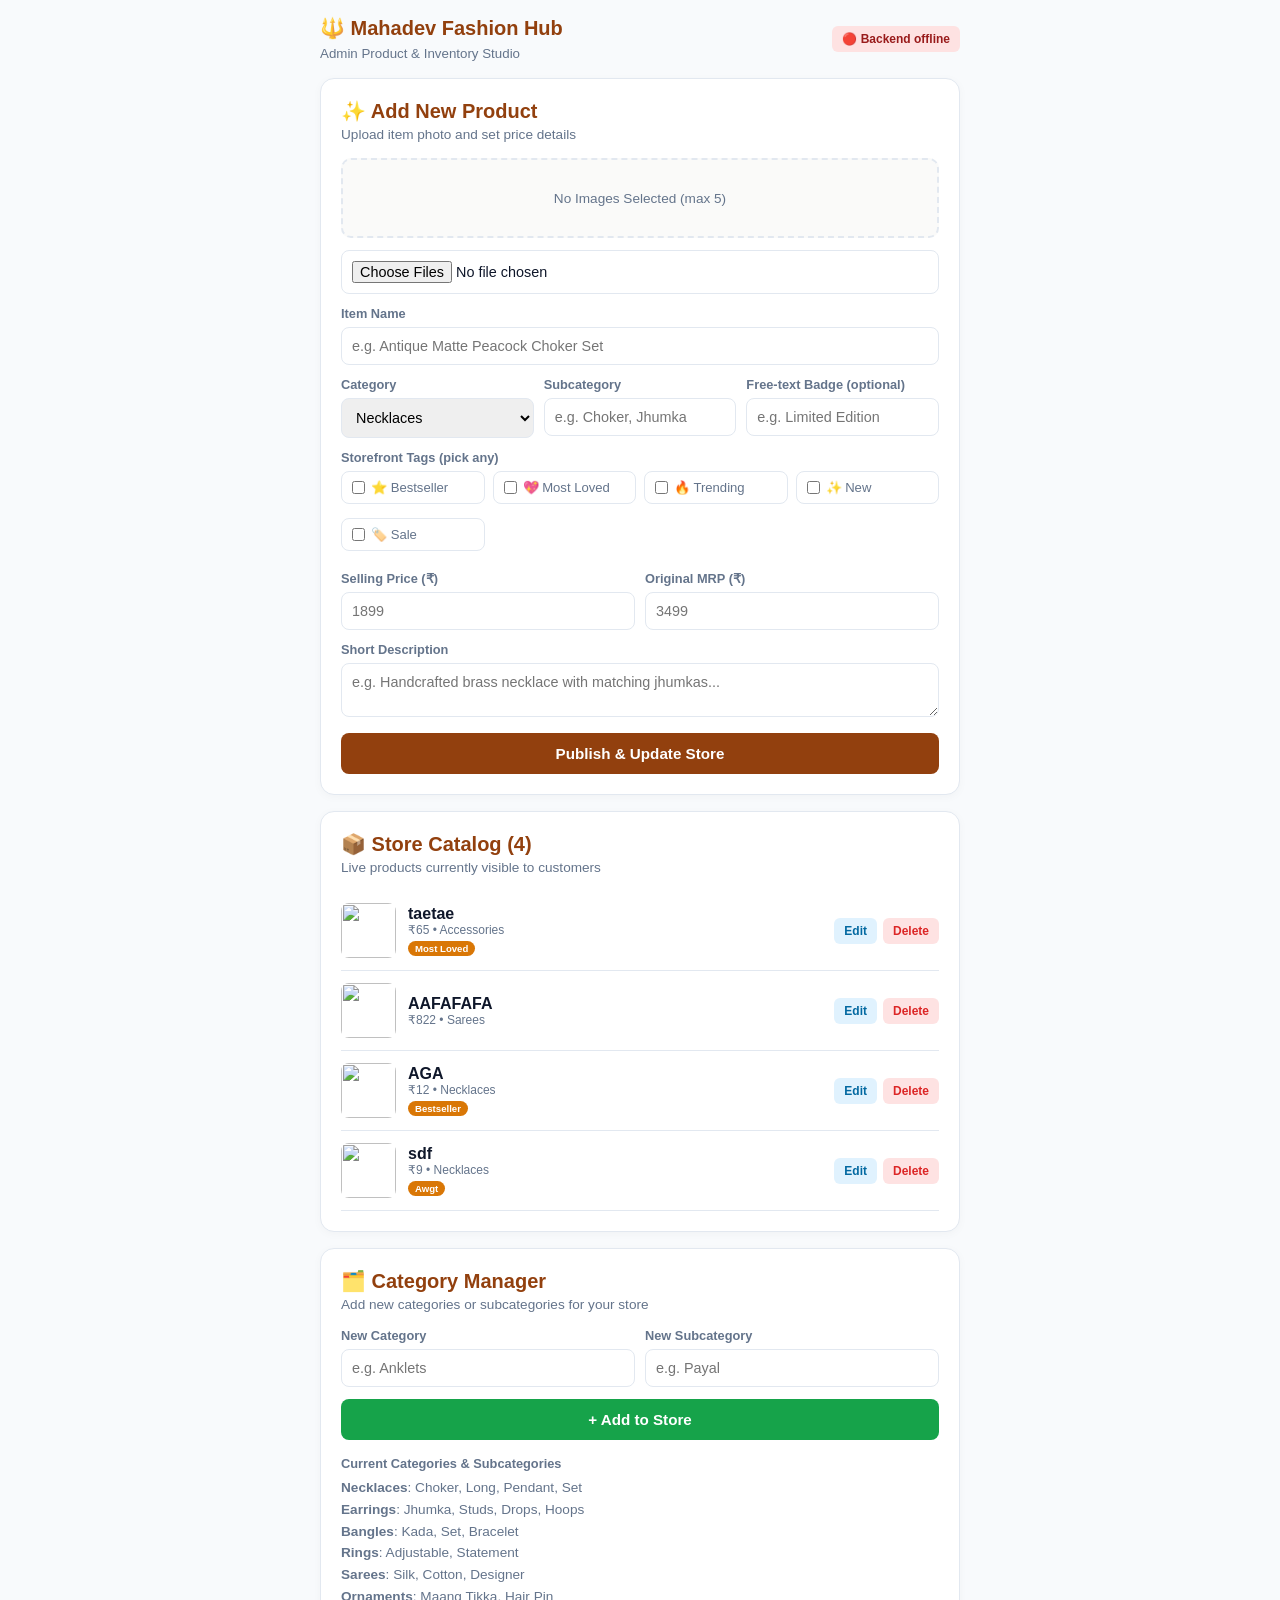
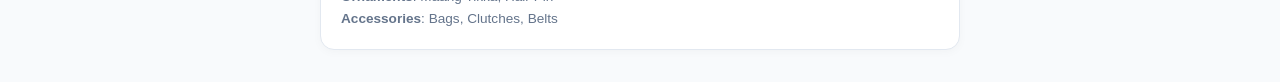
==== commit 228f8b57: "Update store via backend sync" ====
--- a/admin.html
+++ b/admin.html
@@ -266,6 +266,34 @@
     </div>
     <!-- [END CATALOG LIST] -->
 
+    <!-- ═══════════════════════════════════════════════════════════ -->
+    <!-- [CATEGORY MANAGER] Add Categories & Subcategories            -->
+    <!-- ═══════════════════════════════════════════════════════════ -->
+    <div class="card">
+      <h2>🗂️ Category Manager</h2>
+      <p class="sub">Add new categories or subcategories for your store</p>
+
+      <div class="row">
+        <div>
+          <label>New Category</label>
+          <input type="text" id="newCatName" placeholder="e.g. Anklets">
+        </div>
+        <div>
+          <label>New Subcategory</label>
+          <input type="text" id="newSubCatName" placeholder="e.g. Payal">
+        </div>
+      </div>
+      <button class="btn btn-success" onclick="addCategory()">+ Add to Store</button>
+      
+      <div style="margin-top: 16px;">
+        <label>Current Categories & Subcategories</label>
+        <div id="categoryListDisplay" style="font-size: 0.85rem; color: var(--muted); line-height: 1.6;">
+          Loading...
+        </div>
+      </div>
+    </div>
+    <!-- [END CATEGORY MANAGER] -->
+
   </div>
 
   <script>
@@ -275,6 +303,7 @@
     let productsList = [];
     let currentImageFiles = [];   // array of File objects (max 5)
     let existingImageUrls = [];   // URLs kept when editing (no new upload)
+    let storeCategories = {};     // { "Necklaces": ["Choker", "Long"] }
     /* [END STATE] */
 
     /* ═══════════════════════════════════════════════════════════ */
@@ -284,6 +313,7 @@
       fetchCatalog();
       checkBackendHealth();
       setupTagCheckboxes();
+      fetchCategories();
     });
     /* [END INIT] */
 
@@ -336,6 +366,114 @@
       }
     }
     /* [END HEALTH] */
+
+    /* ═══════════════════════════════════════════════════════════ */
+    /* [CATEGORIES] Manage Categories & Subcategories               */
+    /* ═══════════════════════════════════════════════════════════ */
+    async function fetchCategories() {
+      try {
+        const res = await fetch(`categories.json?_t=${Date.now()}`);
+        if (res.ok) {
+          storeCategories = await res.json();
+        } else {
+          // Fallback if categories.json doesn't exist yet
+          storeCategories = {
+            "Necklaces": ["Choker", "Long", "Pendant", "Set"],
+            "Earrings": ["Jhumka", "Studs", "Drops", "Hoops"],
+            "Bangles": ["Kada", "Set", "Bracelet"],
+            "Rings": ["Adjustable", "Statement"],
+            "Sarees": ["Silk", "Cotton", "Designer"],
+            "Ornaments": ["Maang Tikka", "Hair Pin"],
+            "Accessories": ["Bags", "Clutches", "Belts"]
+          };
+        }
+        renderCategories();
+        updateCategoryDropdown();
+      } catch (e) {
+        console.error("Could not load categories.json", e);
+      }
+    }
+
+    function renderCategories() {
+      const display = document.getElementById("categoryListDisplay");
+      if (!display) return;
+      
+      const html = Object.keys(storeCategories).map(cat => {
+        const subs = storeCategories[cat].join(", ");
+        return `<strong>${cat}</strong>: ${subs || "No subcategories"}`;
+      }).join("<br>");
+      
+      display.innerHTML = html || "No categories yet.";
+    }
+
+    function updateCategoryDropdown() {
+      const select = document.getElementById("pCat");
+      if (!select) return;
+      
+      const currentVal = select.value;
+      select.innerHTML = Object.keys(storeCategories).map(cat => 
+        `<option value="${cat}">${cat}</option>`
+      ).join("");
+      
+      if (currentVal && storeCategories[currentVal]) select.value = currentVal;
+    }
+
+    async function addCategory() {
+      const catInput = document.getElementById("newCatName").value.trim();
+      const subInput = document.getElementById("newSubCatName").value.trim();
+
+      if (!catInput && !subInput) return alert("Enter a category or subcategory name.");
+
+      if (catInput) {
+        if (!storeCategories[catInput]) storeCategories[catInput] = [];
+      }
+
+      if (subInput) {
+        const targetCat = catInput || document.getElementById("pCat").value;
+        if (!storeCategories[targetCat]) storeCategories[targetCat] = [];
+        if (!storeCategories[targetCat].includes(subInput)) {
+          storeCategories[targetCat].push(subInput);
+        }
+      }
+
+      document.getElementById("newCatName").value = "";
+      document.getElementById("newSubCatName").value = "";
+
+      renderCategories();
+      updateCategoryDropdown();
+      
+      await saveCategoriesToGitHub();
+    }
+
+    async function saveCategoriesToGitHub() {
+      const btn = document.querySelector('button[onclick="addCategory()"]');
+      const original = btn.innerText;
+      btn.innerText = "⏳ Saving...";
+      btn.disabled = true;
+
+      try {
+        const res = await fetch("http://localhost:5000/save-categories", {
+          method: "POST",
+          headers: { "Content-Type": "application/json" },
+          body: JSON.stringify(storeCategories)
+        });
+        const data = await res.json();
+        
+        if (data.ok) {
+          btn.innerText = "✅ Saved!";
+          setTimeout(() => { btn.innerText = original; btn.disabled = false; }, 1500);
+        } else {
+          alert("❌ Failed to save: " + data.error);
+          btn.innerText = original;
+          btn.disabled = false;
+        }
+      } catch (e) {
+        alert("❌ Backend not running.");
+        btn.innerText = original;
+        btn.disabled = false;
+      }
+    }
+    /* [END CATEGORIES] */
 
     /* ═══════════════════════════════════════════════════════════ */
     /* [FETCH] Load products.json                                   */
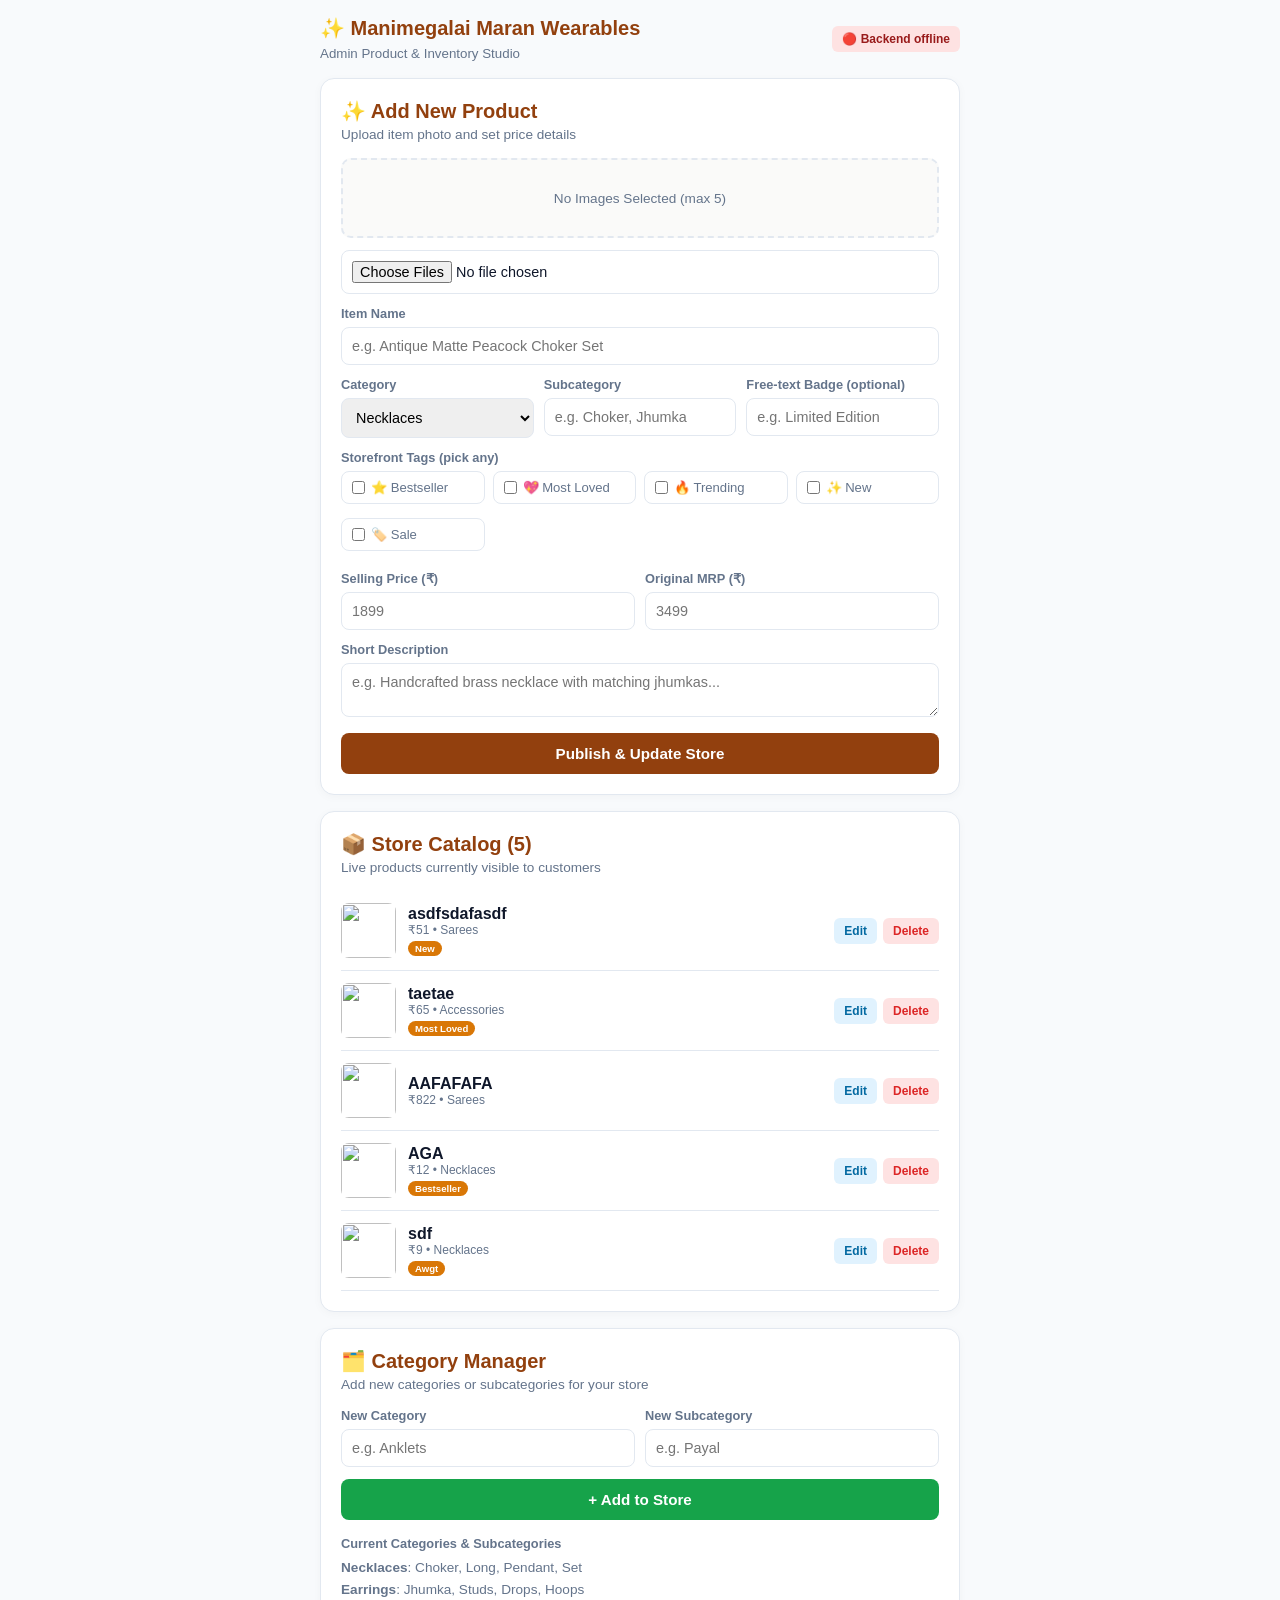
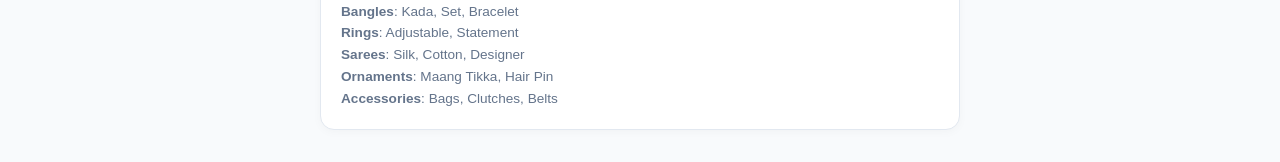
==== commit 8ba2866b: "Update store via backend sync" ====
--- a/admin.html
+++ b/admin.html
@@ -3,7 +3,7 @@
 <head>
   <meta charset="UTF-8">
   <meta name="viewport" content="width=device-width, initial-scale=1.0">
-  <title>Mahadev Fashion Hub - Seller Admin</title>
+  <title>Manimegalai Maran Wearables - Seller Admin</title>
   <style>
     :root {
       --primary: #92400e;
@@ -157,7 +157,7 @@
     <!-- ═══════════════════════════════════════════════════════════ -->
     <div style="display:flex; justify-content:space-between; align-items:center; margin-bottom:16px;">
       <div>
-        <h2>🔱 Mahadev Fashion Hub</h2>
+        <h2>✨ Manimegalai Maran Wearables</h2>
         <small style="color:var(--muted)">Admin Product & Inventory Studio</small>
       </div>
       <span id="syncStatusBadge" style="display:inline-flex; align-items:center; gap:6px; background:#dcfce7; color:#166534; font-size:0.75rem; font-weight:600; padding:6px 10px; border-radius:6px;">🟢 Auto-Sync Active</span>
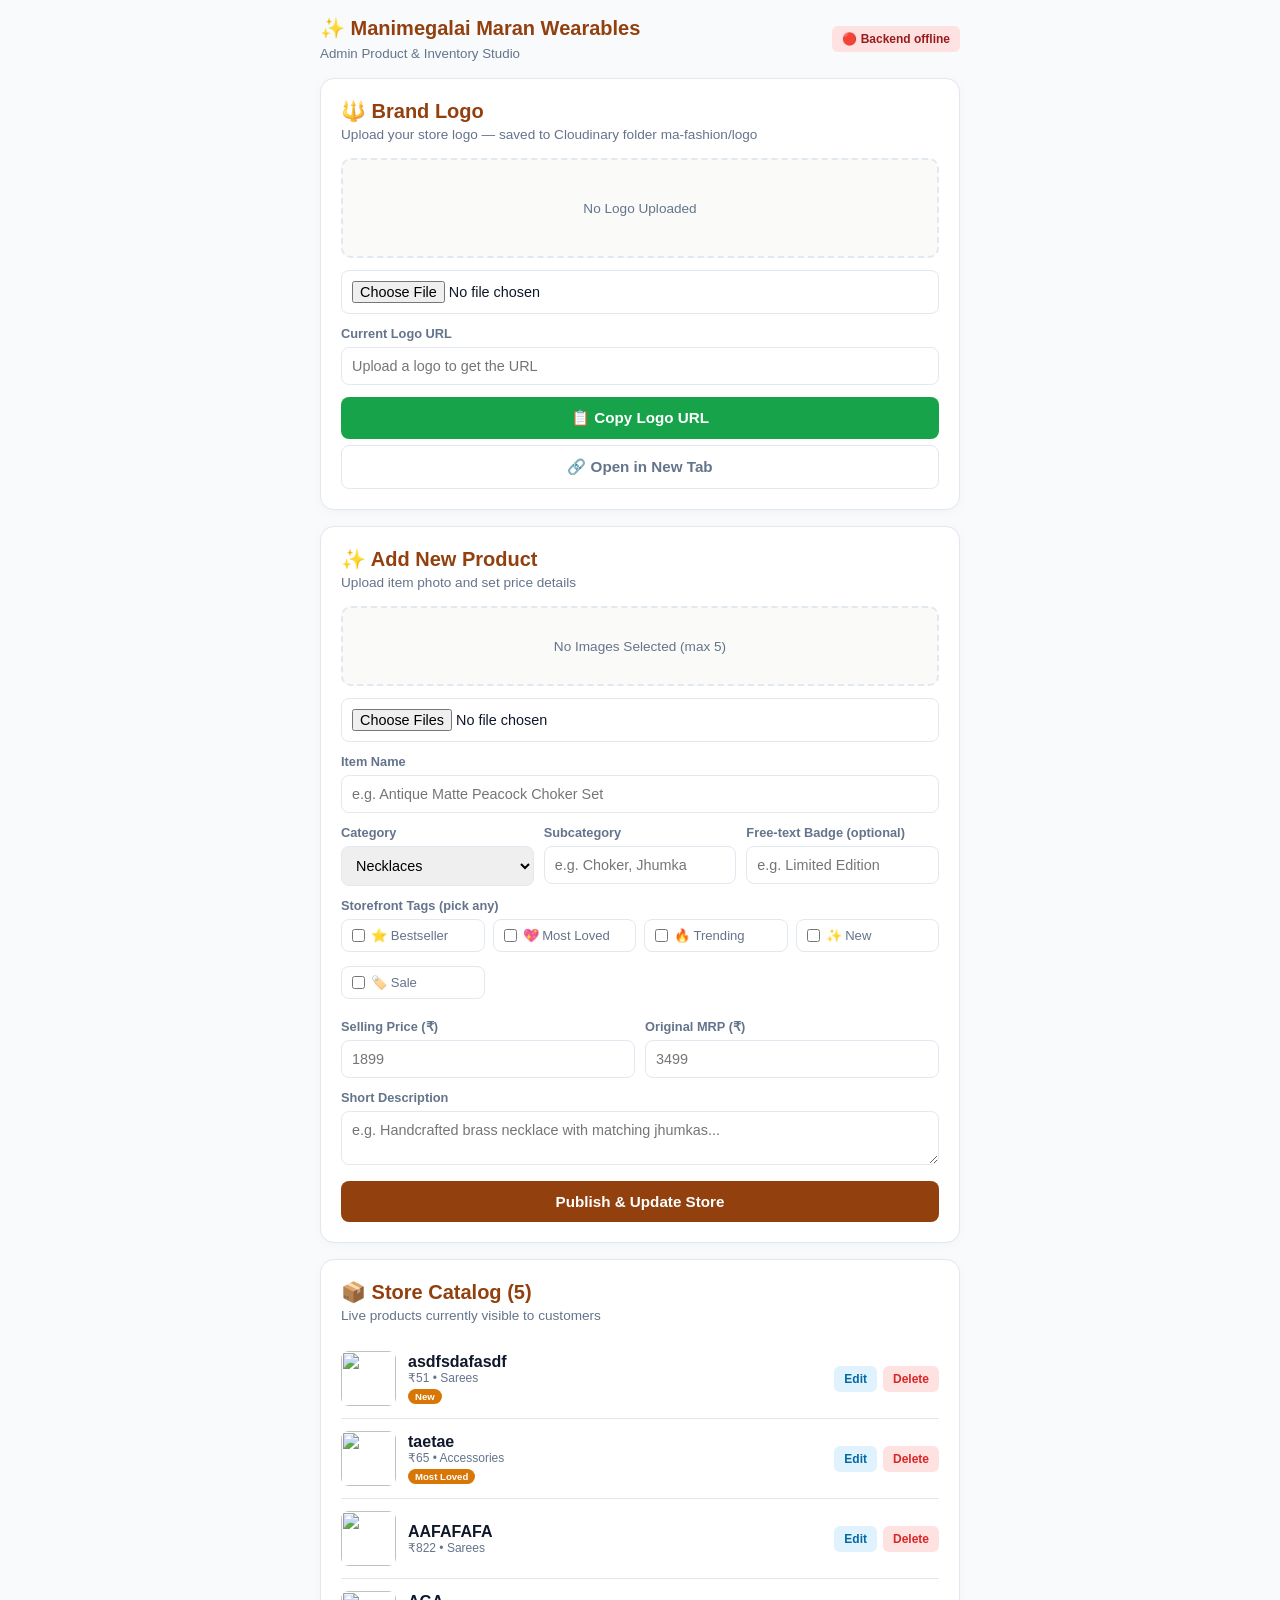
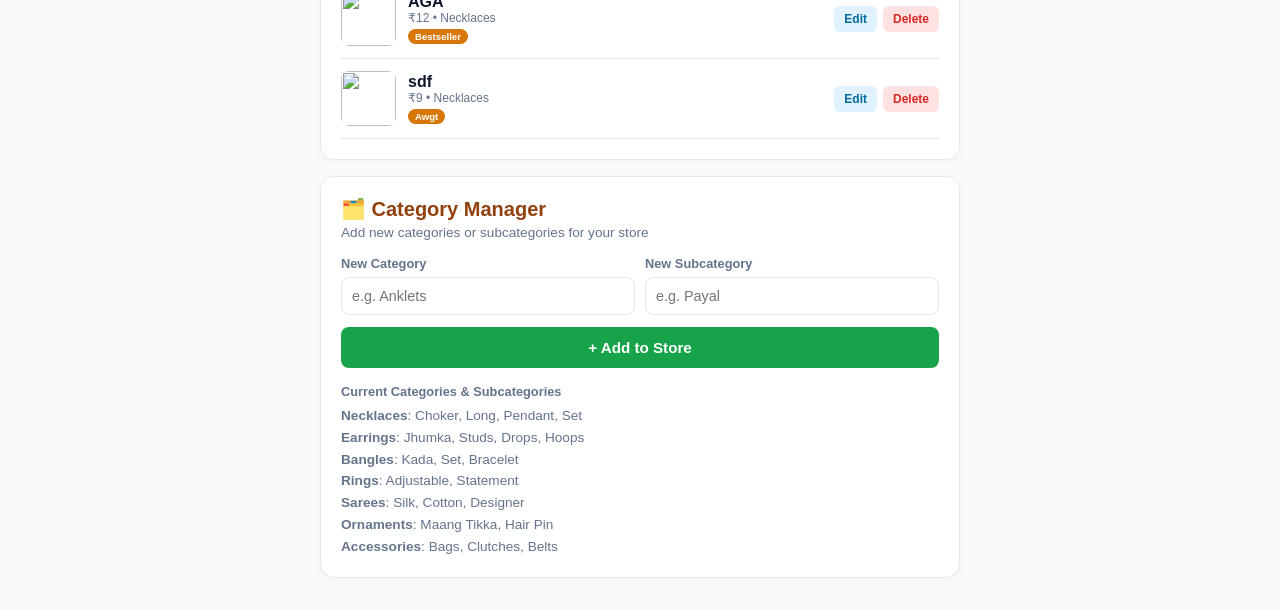
==== commit f2873952: "Update store via backend sync" ====
--- a/admin.html
+++ b/admin.html
@@ -165,6 +165,27 @@
     <!-- [END HEADER] -->
 
     <div id="statusNotice" style="display:none;" class="card"></div>
+
+    <!-- ═══════════════════════════════════════════════════════════ -->
+    <!-- [BRAND LOGO] Upload logo → Cloudinary folder "logo"         -->
+    <!-- ═══════════════════════════════════════════════════════════ -->
+    <div class="card">
+      <h2>🔱 Brand Logo</h2>
+      <p class="sub">Upload your store logo — saved to Cloudinary folder <code>ma-fashion/logo</code></p>
+
+      <div class="preview-grid" id="logoPreview" style="min-height:100px; grid-template-columns: 1fr;">
+        <span id="logoPlaceholder">No Logo Uploaded</span>
+      </div>
+
+      <input type="file" id="logoInput" accept="image/*" onchange="uploadLogo(event)">
+
+      <label>Current Logo URL</label>
+      <input type="text" id="logoUrlDisplay" readonly placeholder="Upload a logo to get the URL">
+
+      <button class="btn btn-success" onclick="copyLogoUrl()">📋 Copy Logo URL</button>
+      <button class="btn btn-outline" onclick="openLogoInNewTab()">🔗 Open in New Tab</button>
+    </div>
+    <!-- [END BRAND LOGO] -->
 
     <!-- ═══════════════════════════════════════════════════════════ -->
     <!-- [PRODUCT FORM] Add / edit product                            -->
@@ -314,6 +335,7 @@
       checkBackendHealth();
       setupTagCheckboxes();
       fetchCategories();
+      loadSavedLogo();
     });
     /* [END INIT] */
 
@@ -502,6 +524,75 @@
     /* ═══════════════════════════════════════════════════════════ */
     /* [IMAGE] Preview only (upload happens on save)                */
     /* ═══════════════════════════════════════════════════════════ */
+    /* ═══════════════════════════════════════════════════════════ */
+    /* [LOGO] Upload logo → Cloudinary folder "logo"                */
+    /* ═══════════════════════════════════════════════════════════ */
+    const LOGO_STORAGE_KEY = "mm_logo_url";
+
+    function uploadLogo(event) {
+      const file = event.target.files && event.target.files[0];
+      if (!file) return;
+
+      const preview = document.getElementById("logoPreview");
+      preview.innerHTML = '<span>⏳ Uploading…</span>';
+
+      const form = new FormData();
+      form.append("file", file);
+
+      fetch("http://localhost:5000/upload-logo", { method: "POST", body: form })
+        .then(r => r.json())
+        .then(data => {
+          if (!data.ok) throw new Error(data.error || "Upload failed");
+          renderLogoPreview(data.url);
+          try { localStorage.setItem(LOGO_STORAGE_KEY, data.url); } catch(e) {}
+          event.target.value = "";
+          alert("✅ Logo uploaded!\n\nCopy the URL below and paste it into index.html where it says YOUR_LOGO_URL_HERE.");
+        })
+        .catch(err => {
+          preview.innerHTML = '<span id="logoPlaceholder">No Logo Uploaded</span>';
+          alert("❌ Upload failed: " + err.message + "\n\nIs the backend running? Run 2.start.bat.");
+          event.target.value = "";
+        });
+    }
+
+    function renderLogoPreview(url) {
+      const preview = document.getElementById("logoPreview");
+      const urlBox = document.getElementById("logoUrlDisplay");
+      if (!url) {
+        preview.innerHTML = '<span id="logoPlaceholder">No Logo Uploaded</span>';
+        if (urlBox) urlBox.value = "";
+        return;
+      }
+      preview.innerHTML = `<div class="preview-item" style="aspect-ratio: auto; max-height:180px; background:#fafaf9; display:flex; align-items:center; justify-content:center;">
+        <img src="${url}" alt="Logo" style="max-width:100%; max-height:180px; object-fit:contain; width:auto; height:auto;">
+      </div>`;
+      if (urlBox) urlBox.value = url;
+    }
+
+    function loadSavedLogo() {
+      try {
+        const url = localStorage.getItem(LOGO_STORAGE_KEY);
+        if (url) renderLogoPreview(url);
+      } catch(e) {}
+    }
+
+    function copyLogoUrl() {
+      const box = document.getElementById("logoUrlDisplay");
+      if (!box || !box.value) return alert("Upload a logo first.");
+      box.select();
+      box.setSelectionRange(0, 99999);
+      navigator.clipboard.writeText(box.value)
+        .then(() => alert("✅ URL copied:\n\n" + box.value))
+        .catch(() => { document.execCommand("copy"); alert("✅ URL copied."); });
+    }
+
+    function openLogoInNewTab() {
+      const box = document.getElementById("logoUrlDisplay");
+      if (!box || !box.value) return alert("Upload a logo first.");
+      window.open(box.value, "_blank");
+    }
+    /* [END LOGO] */
+
     function handleImageSelection(event) {
       const files = Array.from(event.target.files || []);
       if (!files.length) return;
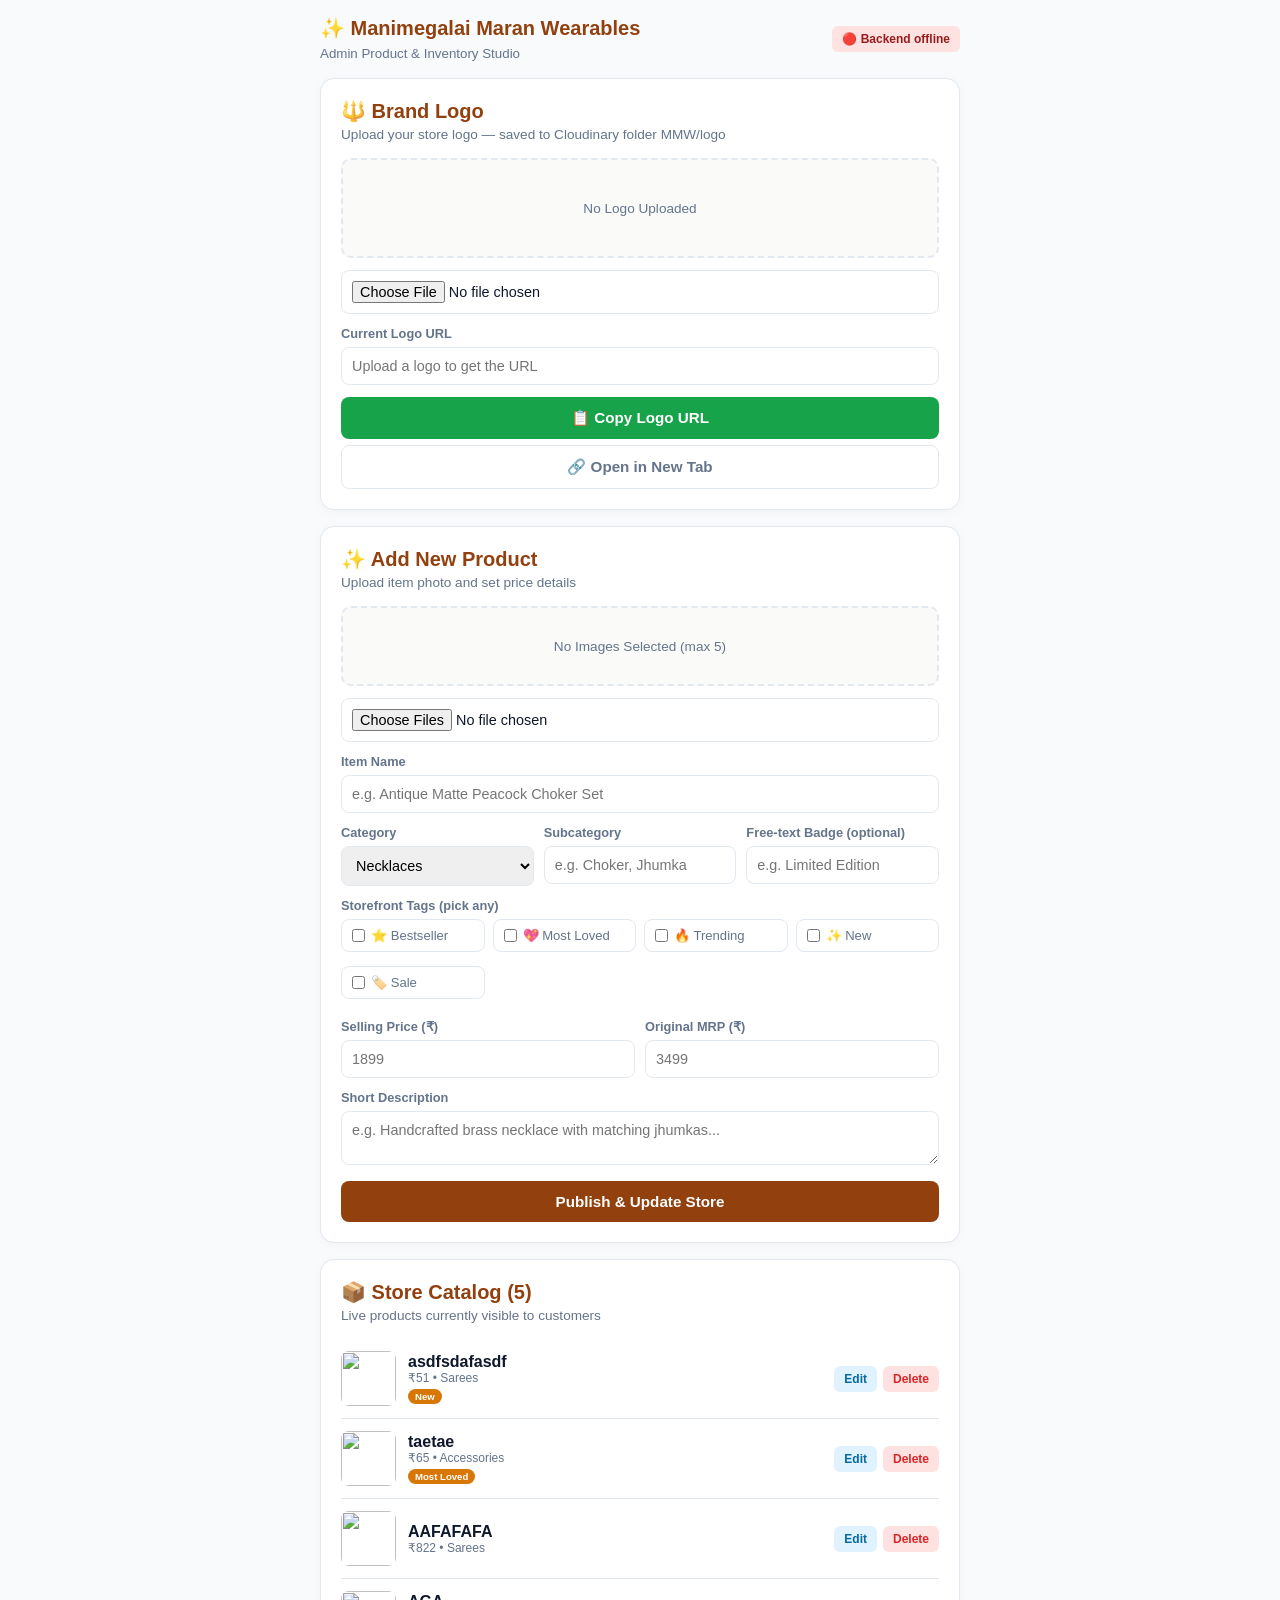
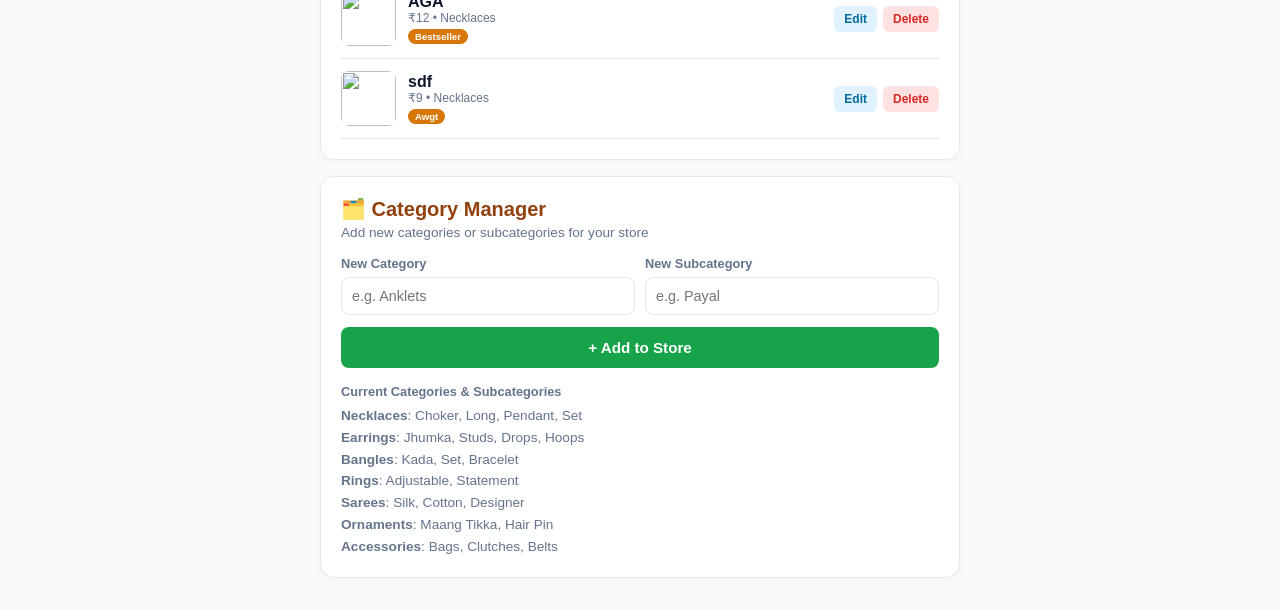
==== commit aa7ae0f6: "Update store via backend sync" ====
--- a/admin.html
+++ b/admin.html
@@ -171,7 +171,7 @@
     <!-- ═══════════════════════════════════════════════════════════ -->
     <div class="card">
       <h2>🔱 Brand Logo</h2>
-      <p class="sub">Upload your store logo — saved to Cloudinary folder <code>ma-fashion/logo</code></p>
+      <p class="sub">Upload your store logo — saved to Cloudinary folder <code>MMW/logo</code></p>
 
       <div class="preview-grid" id="logoPreview" style="min-height:100px; grid-template-columns: 1fr;">
         <span id="logoPlaceholder">No Logo Uploaded</span>
